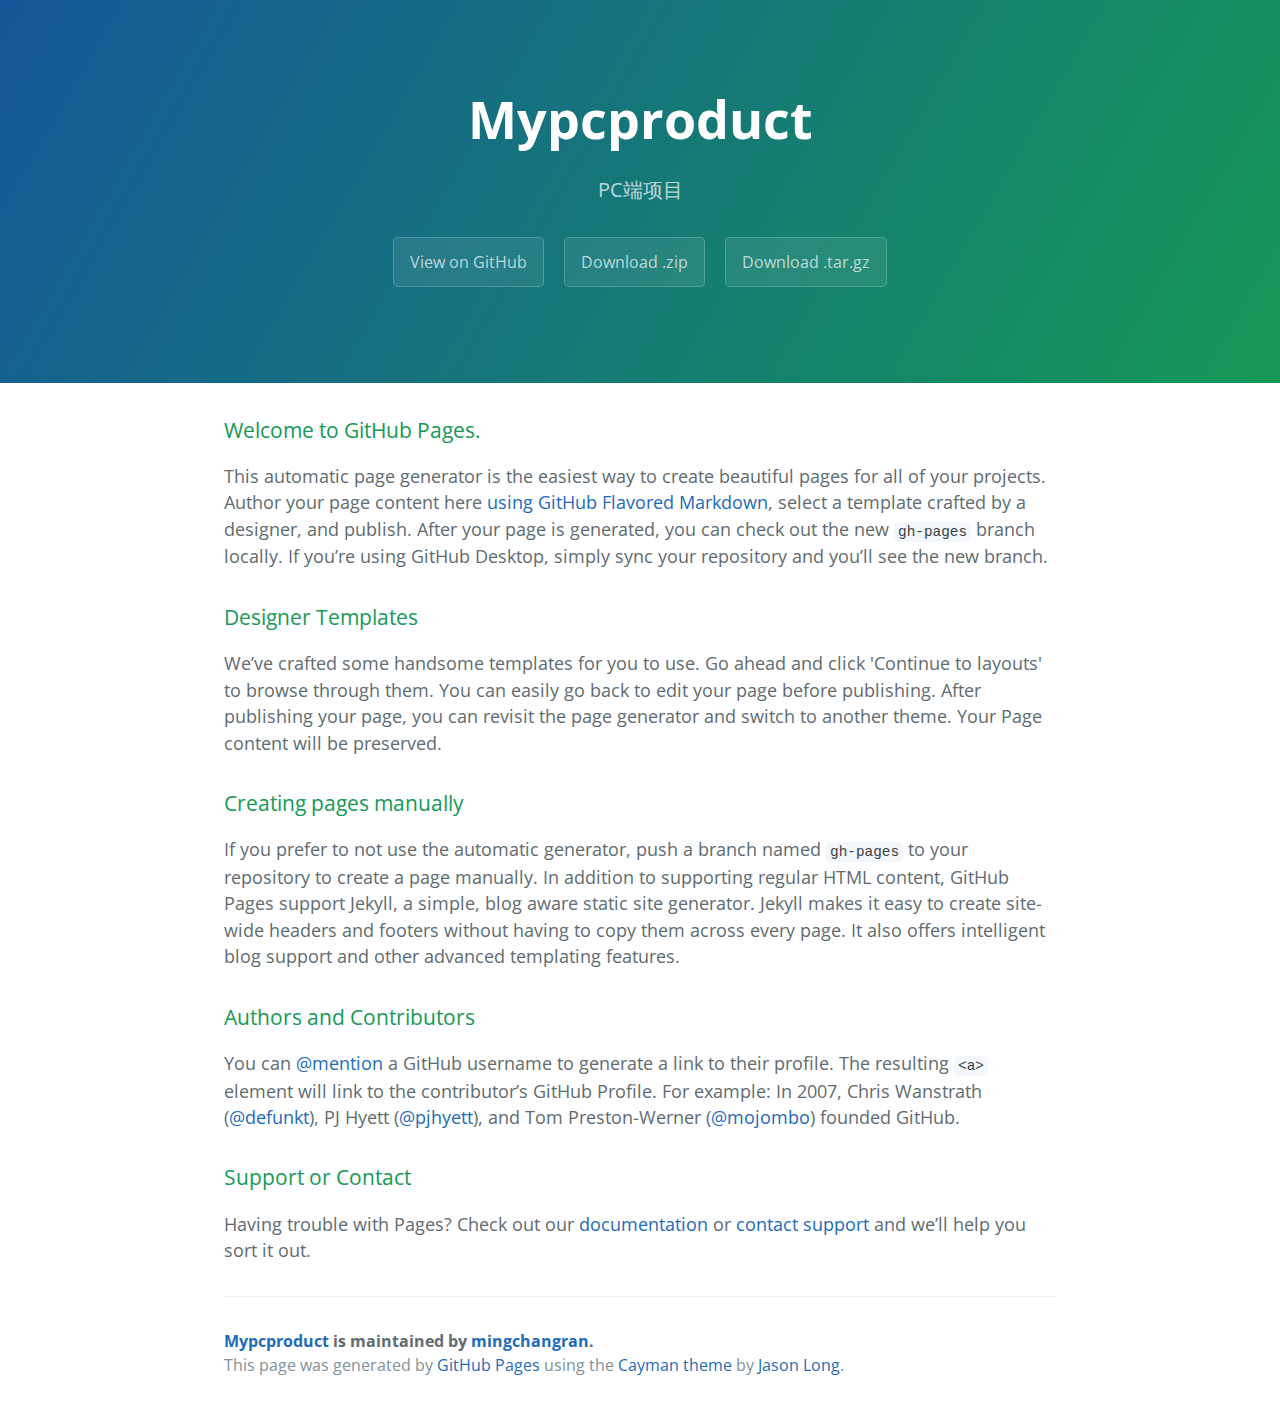
==== index.html @ bb125393 "Create gh-pages branch via GitHub" ====
<!DOCTYPE html>
<html lang="en-us">
  <head>
    <meta charset="UTF-8">
    <title>Mypcproduct by mingchangran</title>
    <meta name="viewport" content="width=device-width, initial-scale=1">
    <link rel="stylesheet" type="text/css" href="stylesheets/normalize.css" media="screen">
    <link href='https://fonts.googleapis.com/css?family=Open+Sans:400,700' rel='stylesheet' type='text/css'>
    <link rel="stylesheet" type="text/css" href="stylesheets/stylesheet.css" media="screen">
    <link rel="stylesheet" type="text/css" href="stylesheets/github-light.css" media="screen">
  </head>
  <body>
    <section class="page-header">
      <h1 class="project-name">Mypcproduct</h1>
      <h2 class="project-tagline">PC端项目</h2>
      <a href="https://github.com/mingchangran/myPcProduct" class="btn">View on GitHub</a>
      <a href="https://github.com/mingchangran/myPcProduct/zipball/master" class="btn">Download .zip</a>
      <a href="https://github.com/mingchangran/myPcProduct/tarball/master" class="btn">Download .tar.gz</a>
    </section>

    <section class="main-content">
      <h3>
<a id="welcome-to-github-pages" class="anchor" href="#welcome-to-github-pages" aria-hidden="true"><span aria-hidden="true" class="octicon octicon-link"></span></a>Welcome to GitHub Pages.</h3>

<p>This automatic page generator is the easiest way to create beautiful pages for all of your projects. Author your page content here <a href="https://guides.github.com/features/mastering-markdown/">using GitHub Flavored Markdown</a>, select a template crafted by a designer, and publish. After your page is generated, you can check out the new <code>gh-pages</code> branch locally. If you’re using GitHub Desktop, simply sync your repository and you’ll see the new branch.</p>

<h3>
<a id="designer-templates" class="anchor" href="#designer-templates" aria-hidden="true"><span aria-hidden="true" class="octicon octicon-link"></span></a>Designer Templates</h3>

<p>We’ve crafted some handsome templates for you to use. Go ahead and click 'Continue to layouts' to browse through them. You can easily go back to edit your page before publishing. After publishing your page, you can revisit the page generator and switch to another theme. Your Page content will be preserved.</p>

<h3>
<a id="creating-pages-manually" class="anchor" href="#creating-pages-manually" aria-hidden="true"><span aria-hidden="true" class="octicon octicon-link"></span></a>Creating pages manually</h3>

<p>If you prefer to not use the automatic generator, push a branch named <code>gh-pages</code> to your repository to create a page manually. In addition to supporting regular HTML content, GitHub Pages support Jekyll, a simple, blog aware static site generator. Jekyll makes it easy to create site-wide headers and footers without having to copy them across every page. It also offers intelligent blog support and other advanced templating features.</p>

<h3>
<a id="authors-and-contributors" class="anchor" href="#authors-and-contributors" aria-hidden="true"><span aria-hidden="true" class="octicon octicon-link"></span></a>Authors and Contributors</h3>

<p>You can <a href="https://help.github.com/articles/basic-writing-and-formatting-syntax/#mentioning-users-and-teams" class="user-mention">@mention</a> a GitHub username to generate a link to their profile. The resulting <code>&lt;a&gt;</code> element will link to the contributor’s GitHub Profile. For example: In 2007, Chris Wanstrath (<a href="https://github.com/defunkt" class="user-mention">@defunkt</a>), PJ Hyett (<a href="https://github.com/pjhyett" class="user-mention">@pjhyett</a>), and Tom Preston-Werner (<a href="https://github.com/mojombo" class="user-mention">@mojombo</a>) founded GitHub.</p>

<h3>
<a id="support-or-contact" class="anchor" href="#support-or-contact" aria-hidden="true"><span aria-hidden="true" class="octicon octicon-link"></span></a>Support or Contact</h3>

<p>Having trouble with Pages? Check out our <a href="https://help.github.com/pages">documentation</a> or <a href="https://github.com/contact">contact support</a> and we’ll help you sort it out.</p>

      <footer class="site-footer">
        <span class="site-footer-owner"><a href="https://github.com/mingchangran/myPcProduct">Mypcproduct</a> is maintained by <a href="https://github.com/mingchangran">mingchangran</a>.</span>

        <span class="site-footer-credits">This page was generated by <a href="https://pages.github.com">GitHub Pages</a> using the <a href="https://github.com/jasonlong/cayman-theme">Cayman theme</a> by <a href="https://twitter.com/jasonlong">Jason Long</a>.</span>
      </footer>

    </section>

  
  </body>
</html>
---- stylesheets/stylesheet.css ----
* {
  box-sizing: border-box; }

body {
  padding: 0;
  margin: 0;
  font-family: "Open Sans", "Helvetica Neue", Helvetica, Arial, sans-serif;
  font-size: 16px;
  line-height: 1.5;
  color: #606c71; }

a {
  color: #1e6bb8;
  text-decoration: none; }
  a:hover {
    text-decoration: underline; }

.btn {
  display: inline-block;
  margin-bottom: 1rem;
  color: rgba(255, 255, 255, 0.7);
  background-color: rgba(255, 255, 255, 0.08);
  border-color: rgba(255, 255, 255, 0.2);
  border-style: solid;
  border-width: 1px;
  border-radius: 0.3rem;
  transition: color 0.2s, background-color 0.2s, border-color 0.2s; }
  .btn + .btn {
    margin-left: 1rem; }

.btn:hover {
  color: rgba(255, 255, 255, 0.8);
  text-decoration: none;
  background-color: rgba(255, 255, 255, 0.2);
  border-color: rgba(255, 255, 255, 0.3); }

@media screen and (min-width: 64em) {
  .btn {
    padding: 0.75rem 1rem; } }

@media screen and (min-width: 42em) and (max-width: 64em) {
  .btn {
    padding: 0.6rem 0.9rem;
    font-size: 0.9rem; } }

@media screen and (max-width: 42em) {
  .btn {
    display: block;
    width: 100%;
    padding: 0.75rem;
    font-size: 0.9rem; }
    .btn + .btn {
      margin-top: 1rem;
      margin-left: 0; } }

.page-header {
  color: #fff;
  text-align: center;
  background-color: #159957;
  background-image: linear-gradient(120deg, #155799, #159957); }

@media screen and (min-width: 64em) {
  .page-header {
    padding: 5rem 6rem; } }

@media screen and (min-width: 42em) and (max-width: 64em) {
  .page-header {
    padding: 3rem 4rem; } }

@media screen and (max-width: 42em) {
  .page-header {
    padding: 2rem 1rem; } }

.project-name {
  margin-top: 0;
  margin-bottom: 0.1rem; }

@media screen and (min-width: 64em) {
  .project-name {
    font-size: 3.25rem; } }

@media screen and (min-width: 42em) and (max-width: 64em) {
  .project-name {
    font-size: 2.25rem; } }

@media screen and (max-width: 42em) {
  .project-name {
    font-size: 1.75rem; } }

.project-tagline {
  margin-bottom: 2rem;
  font-weight: normal;
  opacity: 0.7; }

@media screen and (min-width: 64em) {
  .project-tagline {
    font-size: 1.25rem; } }

@media screen and (min-width: 42em) and (max-width: 64em) {
  .project-tagline {
    font-size: 1.15rem; } }

@media screen and (max-width: 42em) {
  .project-tagline {
    font-size: 1rem; } }

.main-content :first-child {
  margin-top: 0; }
.main-content img {
  max-width: 100%; }
.main-content h1, .main-content h2, .main-content h3, .main-content h4, .main-content h5, .main-content h6 {
  margin-top: 2rem;
  margin-bottom: 1rem;
  font-weight: normal;
  color: #159957; }
.main-content p {
  margin-bottom: 1em; }
.main-content code {
  padding: 2px 4px;
  font-family: Consolas, "Liberation Mono", Menlo, Courier, monospace;
  font-size: 0.9rem;
  color: #383e41;
  background-color: #f3f6fa;
  border-radius: 0.3rem; }
.main-content pre {
  padding: 0.8rem;
  margin-top: 0;
  margin-bottom: 1rem;
  font: 1rem Consolas, "Liberation Mono", Menlo, Courier, monospace;
  color: #567482;
  word-wrap: normal;
  background-color: #f3f6fa;
  border: solid 1px #dce6f0;
  border-radius: 0.3rem; }
  .main-content pre > code {
    padding: 0;
    margin: 0;
    font-size: 0.9rem;
    color: #567482;
    word-break: normal;
    white-space: pre;
    background: transparent;
    border: 0; }
.main-content .highlight {
  margin-bottom: 1rem; }
  .main-content .highlight pre {
    margin-bottom: 0;
    word-break: normal; }
.main-content .highlight pre, .main-content pre {
  padding: 0.8rem;
  overflow: auto;
  font-size: 0.9rem;
  line-height: 1.45;
  border-radius: 0.3rem; }
.main-content pre code, .main-content pre tt {
  display: inline;
  max-width: initial;
  padding: 0;
  margin: 0;
  overflow: initial;
  line-height: inherit;
  word-wrap: normal;
  background-color: transparent;
  border: 0; }
  .main-content pre code:before, .main-content pre code:after, .main-content pre tt:before, .main-content pre tt:after {
    content: normal; }
.main-content ul, .main-content ol {
  margin-top: 0; }
.main-content blockquote {
  padding: 0 1rem;
  margin-left: 0;
  color: #819198;
  border-left: 0.3rem solid #dce6f0; }
  .main-content blockquote > :first-child {
    margin-top: 0; }
  .main-content blockquote > :last-child {
    margin-bottom: 0; }
.main-content table {
  display: block;
  width: 100%;
  overflow: auto;
  word-break: normal;
  word-break: keep-all; }
  .main-content table th {
    font-weight: bold; }
  .main-content table th, .main-content table td {
    padding: 0.5rem 1rem;
    border: 1px solid #e9ebec; }
.main-content dl {
  padding: 0; }
  .main-content dl dt {
    padding: 0;
    margin-top: 1rem;
    font-size: 1rem;
    font-weight: bold; }
  .main-content dl dd {
    padding: 0;
    margin-bottom: 1rem; }
.main-content hr {
  height: 2px;
  padding: 0;
  margin: 1rem 0;
  background-color: #eff0f1;
  border: 0; }

@media screen and (min-width: 64em) {
  .main-content {
    max-width: 64rem;
    padding: 2rem 6rem;
    margin: 0 auto;
    font-size: 1.1rem; } }

@media screen and (min-width: 42em) and (max-width: 64em) {
  .main-content {
    padding: 2rem 4rem;
    font-size: 1.1rem; } }

@media screen and (max-width: 42em) {
  .main-content {
    padding: 2rem 1rem;
    font-size: 1rem; } }

.site-footer {
  padding-top: 2rem;
  margin-top: 2rem;
  border-top: solid 1px #eff0f1; }

.site-footer-owner {
  display: block;
  font-weight: bold; }

.site-footer-credits {
  color: #819198; }

@media screen and (min-width: 64em) {
  .site-footer {
    font-size: 1rem; } }

@media screen and (min-width: 42em) and (max-width: 64em) {
  .site-footer {
    font-size: 1rem; } }

@media screen and (max-width: 42em) {
  .site-footer {
    font-size: 0.9rem; } }
---- stylesheets/github-light.css ----
/*
The MIT License (MIT)

Copyright (c) 2015 GitHub, Inc.

Permission is hereby granted, free of charge, to any person obtaining a copy
of this software and associated documentation files (the "Software"), to deal
in the Software without restriction, including without limitation the rights
to use, copy, modify, merge, publish, distribute, sublicense, and/or sell
copies of the Software, and to permit persons to whom the Software is
furnished to do so, subject to the following conditions:

The above copyright notice and this permission notice shall be included in all
copies or substantial portions of the Software.

THE SOFTWARE IS PROVIDED "AS IS", WITHOUT WARRANTY OF ANY KIND, EXPRESS OR
IMPLIED, INCLUDING BUT NOT LIMITED TO THE WARRANTIES OF MERCHANTABILITY,
FITNESS FOR A PARTICULAR PURPOSE AND NONINFRINGEMENT. IN NO EVENT SHALL THE
AUTHORS OR COPYRIGHT HOLDERS BE LIABLE FOR ANY CLAIM, DAMAGES OR OTHER
LIABILITY, WHETHER IN AN ACTION OF CONTRACT, TORT OR OTHERWISE, ARISING FROM,
OUT OF OR IN CONNECTION WITH THE SOFTWARE OR THE USE OR OTHER DEALINGS IN THE
SOFTWARE.

*/

.pl-c /* comment */ {
  color: #969896;
}

.pl-c1      /* constant, markup.raw, meta.diff.header, meta.module-reference, meta.property-name, support, support.constant, support.variable, variable.other.constant */,
.pl-s .pl-v /* string variable */ {
  color: #0086b3;
}

.pl-e  /* entity */,
.pl-en /* entity.name */ {
  color: #795da3;
}

.pl-s .pl-s1 /* string source */,
.pl-smi      /* storage.modifier.import, storage.modifier.package, storage.type.java, variable.other, variable.parameter.function */ {
  color: #333;
}

.pl-ent /* entity.name.tag */ {
  color: #63a35c;
}

.pl-k /* keyword, storage, storage.type */ {
  color: #a71d5d;
}

.pl-pds              /* punctuation.definition.string, string.regexp.character-class */,
.pl-s                /* string */,
.pl-s .pl-pse .pl-s1 /* string punctuation.section.embedded source */,
.pl-sr               /* string.regexp */,
.pl-sr .pl-cce       /* string.regexp constant.character.escape */,
.pl-sr .pl-sra       /* string.regexp string.regexp.arbitrary-repitition */,
.pl-sr .pl-sre       /* string.regexp source.ruby.embedded */ {
  color: #183691;
}

.pl-v /* variable */ {
  color: #ed6a43;
}

.pl-id /* invalid.deprecated */ {
  color: #b52a1d;
}

.pl-ii /* invalid.illegal */ {
  background-color: #b52a1d;
  color: #f8f8f8;
}

.pl-sr .pl-cce /* string.regexp constant.character.escape */ {
  color: #63a35c;
  font-weight: bold;
}

.pl-ml /* markup.list */ {
  color: #693a17;
}

.pl-mh        /* markup.heading */,
.pl-mh .pl-en /* markup.heading entity.name */,
.pl-ms        /* meta.separator */ {
  color: #1d3e81;
  font-weight: bold;
}

.pl-mq /* markup.quote */ {
  color: #008080;
}

.pl-mi /* markup.italic */ {
  color: #333;
  font-style: italic;
}

.pl-mb /* markup.bold */ {
  color: #333;
  font-weight: bold;
}

.pl-md /* markup.deleted, meta.diff.header.from-file */ {
  background-color: #ffecec;
  color: #bd2c00;
}

.pl-mi1 /* markup.inserted, meta.diff.header.to-file */ {
  background-color: #eaffea;
  color: #55a532;
}

.pl-mdr /* meta.diff.range */ {
  color: #795da3;
  font-weight: bold;
}

.pl-mo /* meta.output */ {
  color: #1d3e81;
}
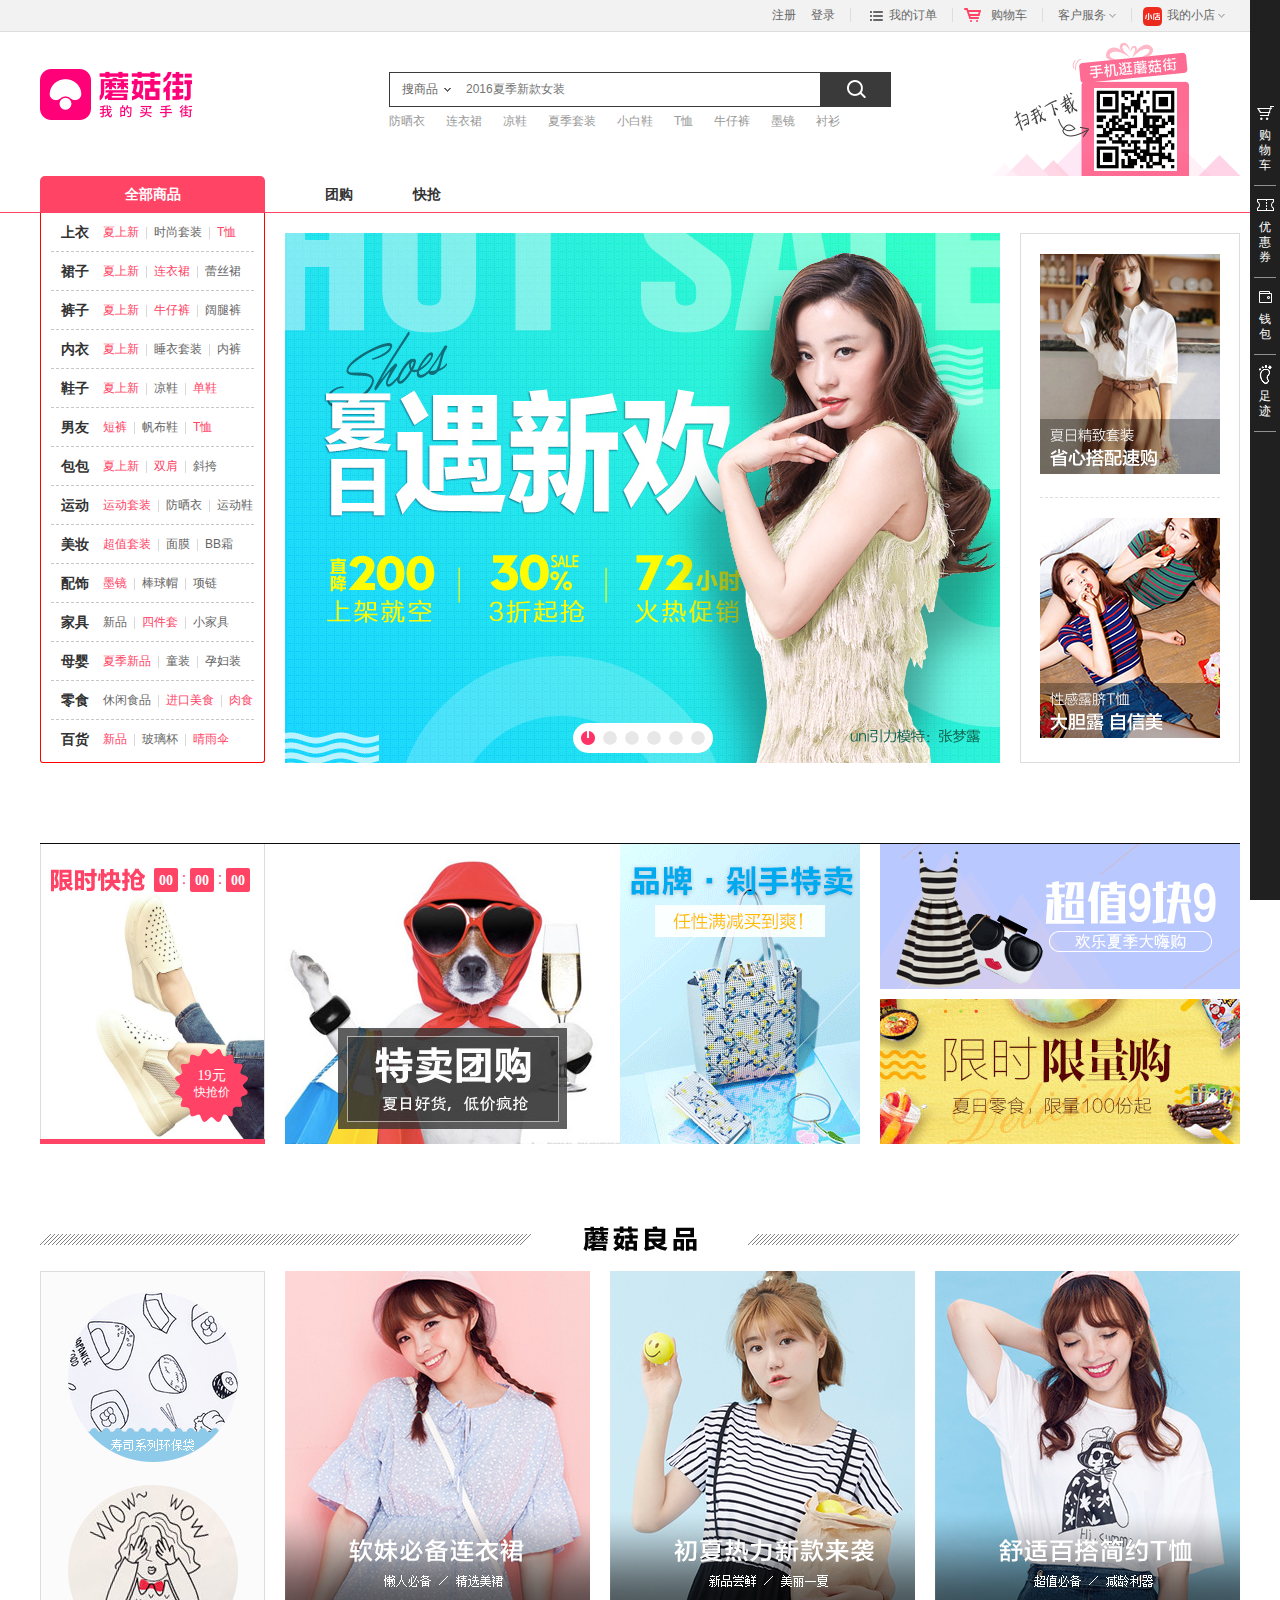
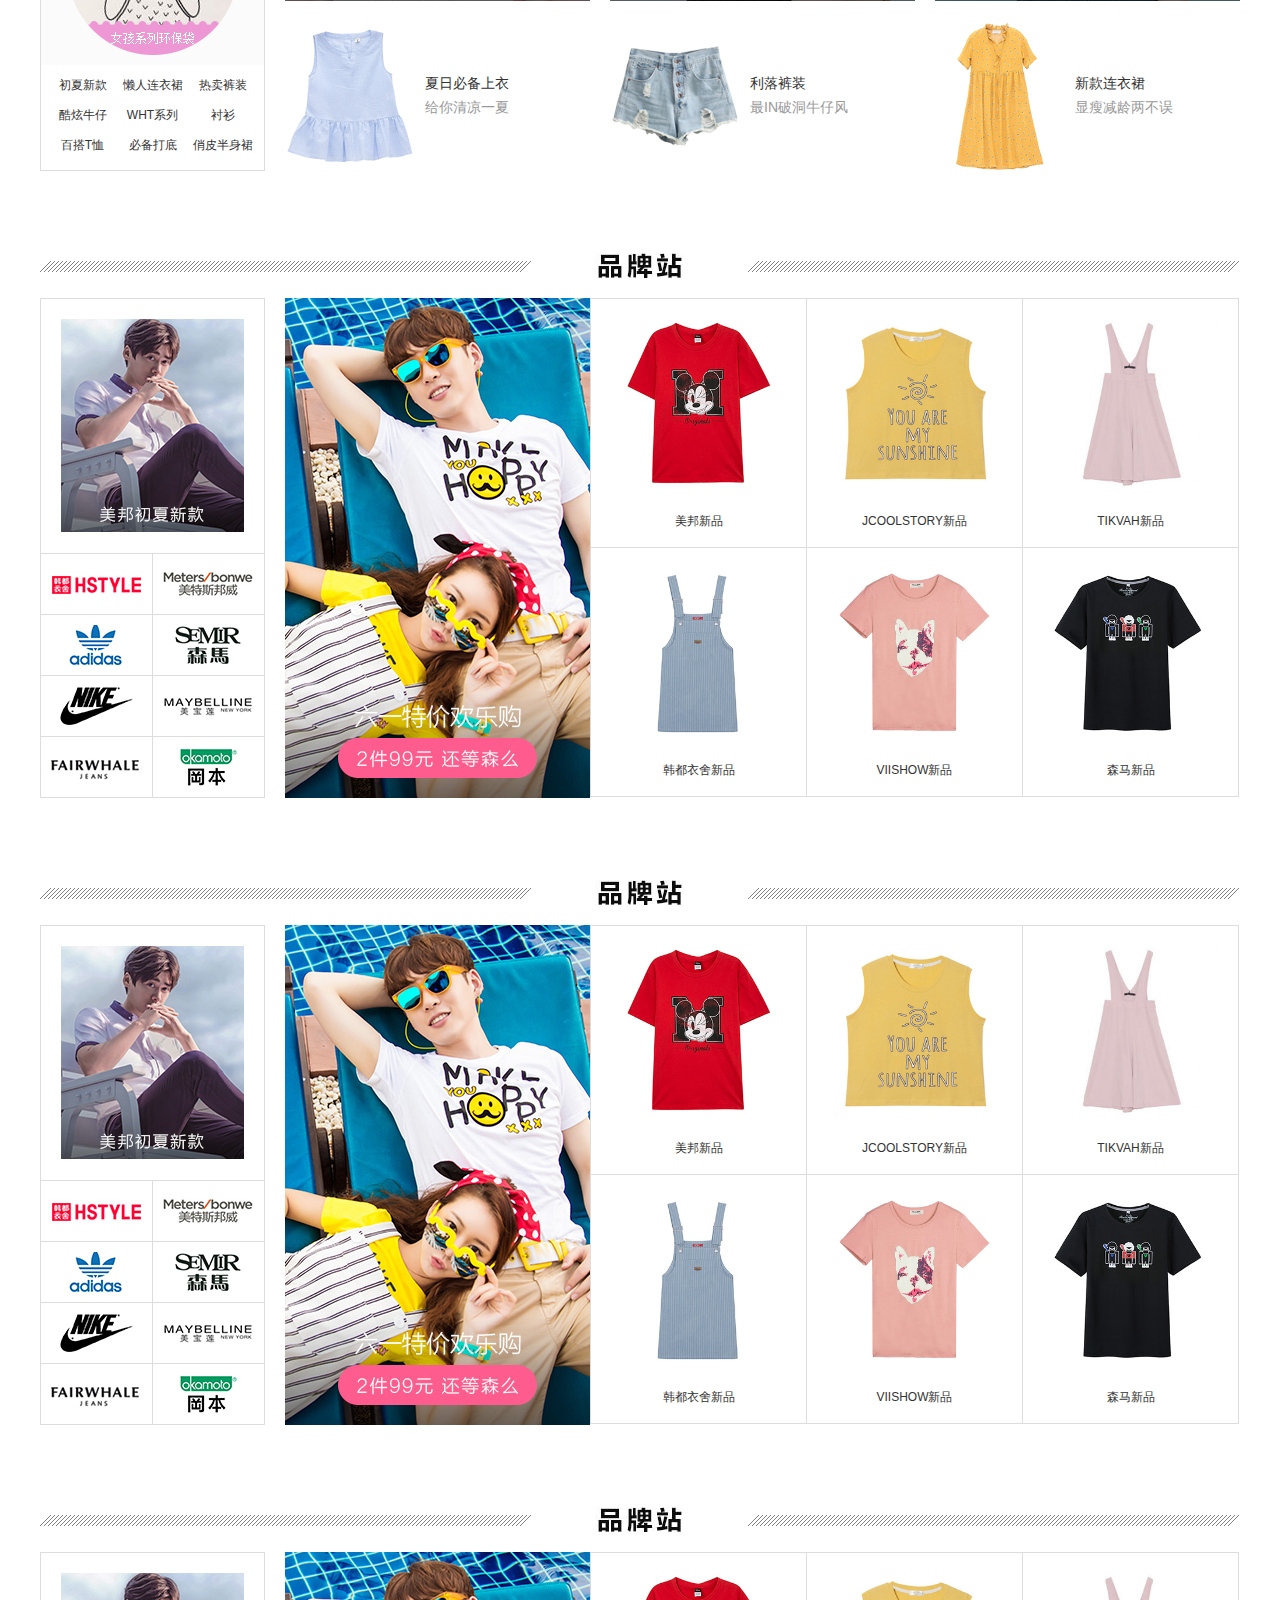
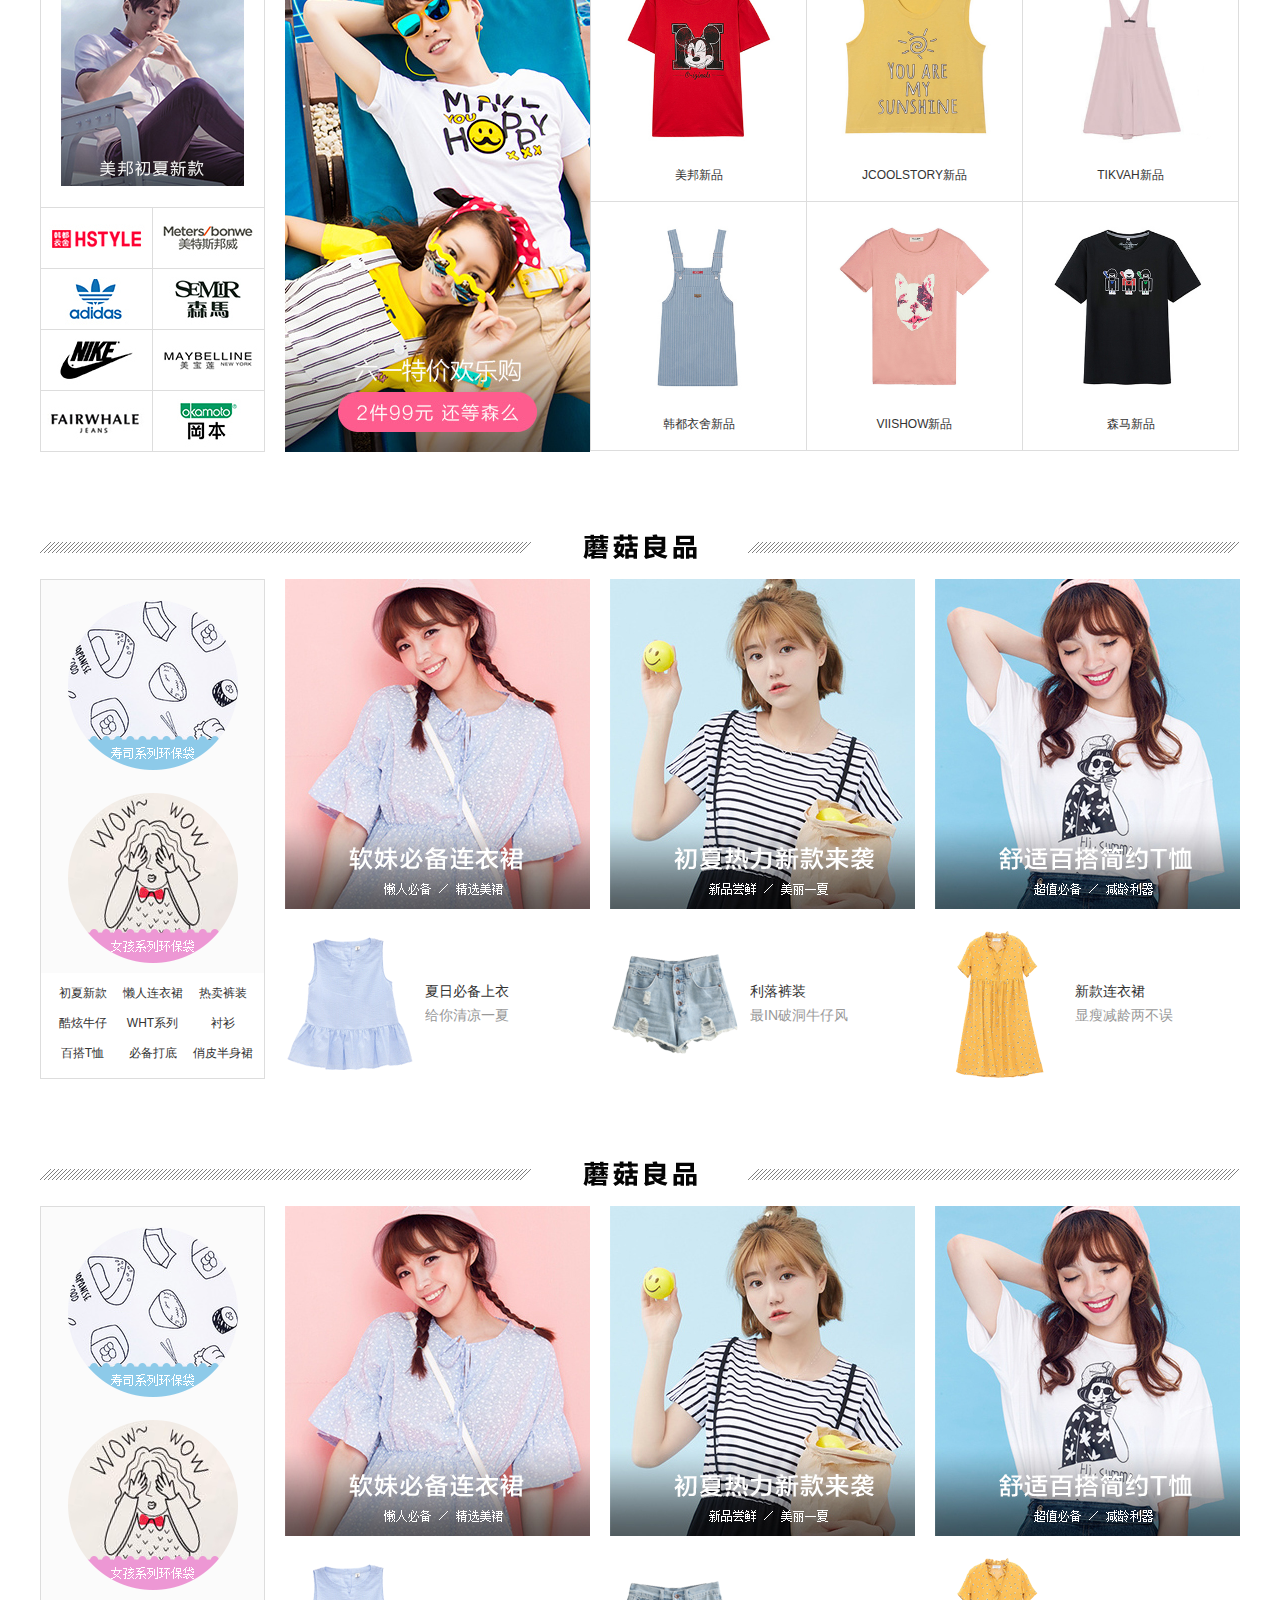
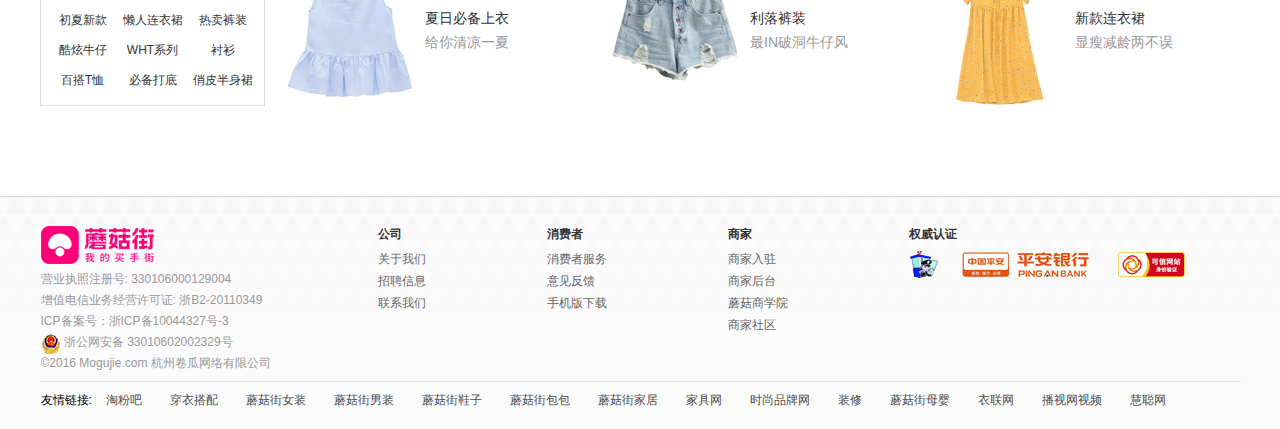
==== commit c0d0bd30: "PC 项目" ====
--- a/index.html
+++ b/index.html
@@ -1,57 +1,1987 @@
 <!DOCTYPE html>
-<html lang="en-us">
-  <head>
+<html lang="en">
+<head>
     <meta charset="UTF-8">
-    <title>Mypcproduct by mingchangran</title>
-    <meta name="viewport" content="width=device-width, initial-scale=1">
-    <link rel="stylesheet" type="text/css" href="stylesheets/normalize.css" media="screen">
-    <link href='https://fonts.googleapis.com/css?family=Open+Sans:400,700' rel='stylesheet' type='text/css'>
-    <link rel="stylesheet" type="text/css" href="stylesheets/stylesheet.css" media="screen">
-    <link rel="stylesheet" type="text/css" href="stylesheets/github-light.css" media="screen">
-  </head>
-  <body>
-    <section class="page-header">
-      <h1 class="project-name">Mypcproduct</h1>
-      <h2 class="project-tagline">PC端项目</h2>
-      <a href="https://github.com/mingchangran/myPcProduct" class="btn">View on GitHub</a>
-      <a href="https://github.com/mingchangran/myPcProduct/zipball/master" class="btn">Download .zip</a>
-      <a href="https://github.com/mingchangran/myPcProduct/tarball/master" class="btn">Download .tar.gz</a>
-    </section>
+    <title>蘑菇街首页</title>
+    <link rel="stylesheet" href="css/style.css">
+</head>
+<body>
+<div class="outer">
+    <div class="header">
+        <div class="middle">
+            <ul class="headerList">
+                <li class="s1">
+                    <a href="">注册</a>
+                </li>
+                <li class="s1">
+                    <a href="login.html">登录</a>
+                </li>
+                <li class="s1 b1 _b1">
+                    <a href="">我的订单</a>
+                </li>
+                <li class="s1 b1 _b2">
+                    <a href=""><span>购物车</span></a>
+                    <div class="shop">购物车里没有商品！</div>
+                </li>
+                <li class="s1 b1 _b3">
+                    <a href="">客户服务</a>
+                    <span class="icon"></span>
+                    <ol class="next_list">
+                        <li class="s2"><a href="">消费者服务</a></li>
+                        <li class="s2"><a href="">商家服务</a></li>
+                        <li class="s2"><a href="">规则中心</a></li>
+                    </ol>
+                </li>
+                <li class="s1 b1 _b4">
+                    <a href="">我的小店</a>
+                    <span class="icon"></span>
+                    <ol class="next_list">
+                        <li class="s2"><a href="">管理后台</a></li>
+                        <li class="s2"><a href="">商家社区</a></li>
+                        <li class="s2"><a href="">商家培训</a>
+                        <li class="s2"><a href="">市场入住</a></li>
+                    </ol>
+                </li>
+            </ul>
+        </div>
+    </div>
+    <!--header end-->
+    <!--中间logo和搜索-->
+    <div class="header_n">
+        <div class="middle">
+            <a href="" class="logo"></a>
+            <div class="searchTop">
+                <div class="searchInner">
+                    <div class="selectBox">
+                        <span class="selected">搜商品</span>
+                        <ol>
+                            <li class="current">
+                                <a href="">商品</a>
+                            </li>
+                            <li>
+                                <a href="">店铺</a>
+                            </li>
+                        </ol>
+                    </div>
+                    <form action="" method="get">
+                        <input type="text" autocomplete="off" placeholder="2016夏季新款女装" class="txt" id="search_book">
+                        <input type="submit" class="submit" value="搜 索">
+                    </form>
+                </div>
+                <div class="txtList">
+                    <a href="">防晒衣</a>
+                    <a href="">连衣裙</a>
+                    <a href="">凉鞋</a>
+                    <a href="">夏季套装</a>
+                    <a href="">小白鞋</a>
+                    <a href="">T恤</a>
+                    <a href="">牛仔裤</a>
+                    <a href="">墨镜</a>
+                    <a href="">衬衫</a>
+                </div>
+            </div>
+            <div class="logo_right">
+                <img src="images/upload_iezggyjwgrrdgztfgmzdambqmmyde_300x300.png" alt="">
+            </div>
+        </div>
+    </div>
+    <!--header_n end-->
+    <!--次级导航-->
+    <div class="header_f">
+        <div class="middle">
+            <ul class="header_f_list">
+                <li class="home">全部商品</li>
+                <li><a href="">团购</a></li>
+                <li><a href="">快抢</a></li>
+            </ul>
+        </div>
+    </div>
+    <!--次级导航 end-->
+    <!--banner-->
+    <div class="banner middle">
+        <div class="bannerLeft">
+            <div class="bannerLeft_list">
+                <ul class="nav_list" id="primary_nav">
+                    <li class="nav_li">
+                        <dl class="nav_wrap nav_wrap_t">
+                            <dt>
+                                <a href="">上衣</a>
+                            </dt>
+                            <dd>
+                                <a href="" class="hot">夏上新</a>
+                                <ins></ins>
+                                <a href="">时尚套装</a>
+                                <ins></ins>
+                                <a href="" class="hot">T恤</a>
+                            </dd>
+                        </dl>
+                        <div class="nav_wrap_r">
+                            <div class="nav_wrap_r_1">
+                                <span><a href="">新品发布</a></span>
+                                <ul>
+                                    <li class="nav_wrap_li"><a href="">衬衫</a></li>
+                                    <li><a href="">雪纺绒</a></li>
+                                    <li><a href="">牛仔外套</a></li>
+                                    <li><a href="">风衣</a></li>
+                                </ul>
+                                <div class="clearfix"></div>
+                                <ul>
+                                    <li class="nav_wrap_li"><a href="">背心吊带</a></li>
+                                    <li><a href="">针织衫</a></li>
+                                    <li><a href="">棒球外套</a></li>
+                                    <li><a href="">卫衣</a></li>
+                                </ul>
+                                <div class="clearfix"></div>
+                                <ul>
+                                    <li class="nav_wrap_li"><a href="">绑带衬衫</a></li>
+                                    <li><a href="">马甲</a></li>
+                                    <li><a href="">薄毛衣</a></li>
+                                </ul>
+                            </div>
+                            <div class="clearfix"></div>
+                            <div class="nav_wrap_r_1">
+                                <span><a href="">当季热卖</a></span>
+                                <ul>
+                                    <li class="nav_wrap_li"><a href="">纯棉衬衫</a></li>
+                                    <li><a href="">纯色T恤</a></li>
+                                    <li><a href="">开衫</a></li>
+                                    <li><a href="">短款外套</a></li>
+                                </ul>
+                                <div class="clearfix"></div>
+                                <ul>
+                                    <li class="nav_wrap_li"><a href="">印花卫衣</a></li>
+                                    <li><a href="">蕾丝衫</a></li>
+                                    <li><a href="">格纹衬衫</a></li>
+                                    <li><a href="">运动套装</a></li>
+                                </ul>
+                                <div class="clearfix"></div>
+                                <ul>
+                                    <li class="nav_wrap_li"><a href="">西装外套</a></li>
+                                    <li><a href="">情侣装</a></li>
+                                </ul>
+                            </div>
+                            <div class="clearfix"></div>
+                            <div class="nav_wrap_r_1">
+                                <span><a href="">流行元素</a></span>
+                                <ul>
+                                    <li class="nav_wrap_li"><a href="">条纹</a></li>
+                                    <li><a href="">格子</a></li>
+                                    <li><a href="">印花</a></li>
+                                    <li><a href="">流苏</a></li>
+                                    <li><a href="">字母</a></li>
+                                    <li><a href="">蕾丝</a></li>
+                                </ul>
+                                <div class="clearfix"></div>
+                                <ul>
+                                    <li class="nav_wrap_li"><a href="">波点</a></li>
+                                    <li><a href="">纯色</a></li>
+                                    <li><a href="">前短后长</a></li>
+                                    <li><a href="">时尚挂脖</a></li>
+                                </ul>
+                                <div class="clearfix"></div>
+                                <ul>
+                                    <li class="nav_wrap_li"><a href="">性感V领</a></li>
+                                </ul>
+                            </div>
+                            <div class="nav_wrap_r_img">
+                                <a href=""><img src="images/upload_ie4dezrqgu3gmyruhazdambqgiyde_250x130.jpg" alt=""></a>
+                            </div>
+                        </div>
+                    </li>
+                    <li class="nav_li">
+                        <dl class="nav_wrap">
+                            <dt>
+                                <a href="">裙子</a>
+                            </dt>
+                            <dd>
+                                <a href="" class="hot">夏上新</a>
+                                <ins></ins>
+                                <a href="" class="hot">连衣裙</a>
+                                <ins></ins>
+                                <a href="">蕾丝裙</a>
+                            </dd>
+                        </dl>
+                        <div class="nav_wrap_r" style="top: -39px">
+                            <div class="nav_wrap_r_1">
+                                <span><a href="">新品发布</a></span>
+                                <ul>
+                                    <li class="nav_wrap_li"><a href="">衬衫</a></li>
+                                    <li><a href="">雪纺绒</a></li>
+                                    <li><a href="">牛仔外套</a></li>
+                                    <li><a href="">风衣</a></li>
+                                </ul>
+                                <div class="clearfix"></div>
+                                <ul>
+                                    <li class="nav_wrap_li"><a href="">背心吊带</a></li>
+                                    <li><a href="">针织衫</a></li>
+                                    <li><a href="">棒球外套</a></li>
+                                    <li><a href="">卫衣</a></li>
+                                </ul>
+                                <div class="clearfix"></div>
+                                <ul>
+                                    <li class="nav_wrap_li"><a href="">绑带衬衫</a></li>
+                                    <li><a href="">马甲</a></li>
+                                    <li><a href="">薄毛衣</a></li>
+                                </ul>
+                            </div>
+                            <div class="clearfix"></div>
+                            <div class="nav_wrap_r_1">
+                                <span><a href="">当季热卖</a></span>
+                                <ul>
+                                    <li class="nav_wrap_li"><a href="">纯棉衬衫</a></li>
+                                    <li><a href="">纯色T恤</a></li>
+                                    <li><a href="">开衫</a></li>
+                                    <li><a href="">短款外套</a></li>
+                                </ul>
+                                <div class="clearfix"></div>
+                                <ul>
+                                    <li class="nav_wrap_li"><a href="">印花卫衣</a></li>
+                                    <li><a href="">蕾丝衫</a></li>
+                                    <li><a href="">格纹衬衫</a></li>
+                                    <li><a href="">运动套装</a></li>
+                                </ul>
+                                <div class="clearfix"></div>
+                                <ul>
+                                    <li class="nav_wrap_li"><a href="">西装外套</a></li>
+                                    <li><a href="">情侣装</a></li>
+                                </ul>
+                            </div>
+                            <div class="clearfix"></div>
+                            <div class="nav_wrap_r_1">
+                                <span><a href="">流行元素</a></span>
+                                <ul>
+                                    <li class="nav_wrap_li"><a href="">条纹</a></li>
+                                    <li><a href="">格子</a></li>
+                                    <li><a href="">印花</a></li>
+                                    <li><a href="">流苏</a></li>
+                                    <li><a href="">字母</a></li>
+                                    <li><a href="">蕾丝</a></li>
+                                </ul>
+                                <div class="clearfix"></div>
+                                <ul>
+                                    <li class="nav_wrap_li"><a href="">波点</a></li>
+                                    <li><a href="">纯色</a></li>
+                                    <li><a href="">前短后长</a></li>
+                                    <li><a href="">时尚挂脖</a></li>
+                                </ul>
+                                <div class="clearfix"></div>
+                                <ul>
+                                    <li class="nav_wrap_li"><a href="">性感V领</a></li>
+                                </ul>
+                            </div>
+                            <div class="nav_wrap_r_img">
+                                <a href=""><img src="images/upload_ie4dezrqgu3gmyruhazdambqgiyde_250x130.jpg" alt=""></a>
+                            </div>
+                        </div>
+                    </li>
+                    <li class="nav_li">
+                        <dl class="nav_wrap">
+                            <dt>
+                                <a href="">裤子</a>
+                            </dt>
+                            <dd>
+                                <a href="" class="hot">夏上新</a>
+                                <ins></ins>
+                                <a href="" class="hot">牛仔裤</a>
+                                <ins></ins>
+                                <a href="">阔腿裤</a>
+                            </dd>
+                        </dl>
+                        <div class="nav_wrap_r" style="top: -78px">
+                            <div class="nav_wrap_r_1">
+                                <span><a href="">新品发布</a></span>
+                                <ul>
+                                    <li class="nav_wrap_li"><a href="">衬衫</a></li>
+                                    <li><a href="">雪纺绒</a></li>
+                                    <li><a href="">牛仔外套</a></li>
+                                    <li><a href="">风衣</a></li>
+                                </ul>
+                                <div class="clearfix"></div>
+                                <ul>
+                                    <li class="nav_wrap_li"><a href="">背心吊带</a></li>
+                                    <li><a href="">针织衫</a></li>
+                                    <li><a href="">棒球外套</a></li>
+                                    <li><a href="">卫衣</a></li>
+                                </ul>
+                                <div class="clearfix"></div>
+                                <ul>
+                                    <li class="nav_wrap_li"><a href="">绑带衬衫</a></li>
+                                    <li><a href="">马甲</a></li>
+                                    <li><a href="">薄毛衣</a></li>
+                                </ul>
+                            </div>
+                            <div class="clearfix"></div>
+                            <div class="nav_wrap_r_1">
+                                <span><a href="">当季热卖</a></span>
+                                <ul>
+                                    <li class="nav_wrap_li"><a href="">纯棉衬衫</a></li>
+                                    <li><a href="">纯色T恤</a></li>
+                                    <li><a href="">开衫</a></li>
+                                    <li><a href="">短款外套</a></li>
+                                </ul>
+                                <div class="clearfix"></div>
+                                <ul>
+                                    <li class="nav_wrap_li"><a href="">印花卫衣</a></li>
+                                    <li><a href="">蕾丝衫</a></li>
+                                    <li><a href="">格纹衬衫</a></li>
+                                    <li><a href="">运动套装</a></li>
+                                </ul>
+                                <div class="clearfix"></div>
+                                <ul>
+                                    <li class="nav_wrap_li"><a href="">西装外套</a></li>
+                                    <li><a href="">情侣装</a></li>
+                                </ul>
+                            </div>
+                            <div class="clearfix"></div>
+                            <div class="nav_wrap_r_1">
+                                <span><a href="">流行元素</a></span>
+                                <ul>
+                                    <li class="nav_wrap_li"><a href="">条纹</a></li>
+                                    <li><a href="">格子</a></li>
+                                    <li><a href="">印花</a></li>
+                                    <li><a href="">流苏</a></li>
+                                    <li><a href="">字母</a></li>
+                                    <li><a href="">蕾丝</a></li>
+                                </ul>
+                                <div class="clearfix"></div>
+                                <ul>
+                                    <li class="nav_wrap_li"><a href="">波点</a></li>
+                                    <li><a href="">纯色</a></li>
+                                    <li><a href="">前短后长</a></li>
+                                    <li><a href="">时尚挂脖</a></li>
+                                </ul>
+                                <div class="clearfix"></div>
+                                <ul>
+                                    <li class="nav_wrap_li"><a href="">性感V领</a></li>
+                                </ul>
+                            </div>
+                            <div class="nav_wrap_r_img">
+                                <a href=""><img src="images/upload_ie4dezrqgu3gmyruhazdambqgiyde_250x130.jpg" alt=""></a>
+                            </div>
+                        </div>
+                    </li>
+                    <li class="nav_li">
+                        <dl class="nav_wrap">
+                            <dt>
+                                <a href="">内衣</a>
+                            </dt>
+                            <dd>
+                                <a href="" class="hot">夏上新</a>
+                                <ins></ins>
+                                <a href="">睡衣套装</a>
+                                <ins></ins>
+                                <a href="">内裤</a>
+                            </dd>
+                        </dl>
+                        <div class="nav_wrap_r" style="top: -117px">
+                            <div class="nav_wrap_r_1">
+                                <span><a href="">新品发布</a></span>
+                                <ul>
+                                    <li class="nav_wrap_li"><a href="">衬衫</a></li>
+                                    <li><a href="">雪纺绒</a></li>
+                                    <li><a href="">牛仔外套</a></li>
+                                    <li><a href="">风衣</a></li>
+                                </ul>
+                                <div class="clearfix"></div>
+                                <ul>
+                                    <li class="nav_wrap_li"><a href="">背心吊带</a></li>
+                                    <li><a href="">针织衫</a></li>
+                                    <li><a href="">棒球外套</a></li>
+                                    <li><a href="">卫衣</a></li>
+                                </ul>
+                                <div class="clearfix"></div>
+                                <ul>
+                                    <li class="nav_wrap_li"><a href="">绑带衬衫</a></li>
+                                    <li><a href="">马甲</a></li>
+                                    <li><a href="">薄毛衣</a></li>
+                                </ul>
+                            </div>
+                            <div class="clearfix"></div>
+                            <div class="nav_wrap_r_1">
+                                <span><a href="">当季热卖</a></span>
+                                <ul>
+                                    <li class="nav_wrap_li"><a href="">纯棉衬衫</a></li>
+                                    <li><a href="">纯色T恤</a></li>
+                                    <li><a href="">开衫</a></li>
+                                    <li><a href="">短款外套</a></li>
+                                </ul>
+                                <div class="clearfix"></div>
+                                <ul>
+                                    <li class="nav_wrap_li"><a href="">印花卫衣</a></li>
+                                    <li><a href="">蕾丝衫</a></li>
+                                    <li><a href="">格纹衬衫</a></li>
+                                    <li><a href="">运动套装</a></li>
+                                </ul>
+                                <div class="clearfix"></div>
+                                <ul>
+                                    <li class="nav_wrap_li"><a href="">西装外套</a></li>
+                                    <li><a href="">情侣装</a></li>
+                                </ul>
+                            </div>
+                            <div class="clearfix"></div>
+                            <div class="nav_wrap_r_1">
+                                <span><a href="">流行元素</a></span>
+                                <ul>
+                                    <li class="nav_wrap_li"><a href="">条纹</a></li>
+                                    <li><a href="">格子</a></li>
+                                    <li><a href="">印花</a></li>
+                                    <li><a href="">流苏</a></li>
+                                    <li><a href="">字母</a></li>
+                                    <li><a href="">蕾丝</a></li>
+                                </ul>
+                                <div class="clearfix"></div>
+                                <ul>
+                                    <li class="nav_wrap_li"><a href="">波点</a></li>
+                                    <li><a href="">纯色</a></li>
+                                    <li><a href="">前短后长</a></li>
+                                    <li><a href="">时尚挂脖</a></li>
+                                </ul>
+                                <div class="clearfix"></div>
+                                <ul>
+                                    <li class="nav_wrap_li"><a href="">性感V领</a></li>
+                                </ul>
+                            </div>
+                            <div class="nav_wrap_r_img">
+                                <a href=""><img src="images/upload_ie4dezrqgu3gmyruhazdambqgiyde_250x130.jpg" alt=""></a>
+                            </div>
+                        </div>
+                    </li>
+                    <li class="nav_li">
+                        <dl class="nav_wrap">
+                            <dt>
+                                <a href="">鞋子</a>
+                            </dt>
+                            <dd>
+                                <a href="" class="hot">夏上新</a>
+                                <ins></ins>
+                                <a href="">凉鞋</a>
+                                <ins></ins>
+                                <a href="" class="hot">单鞋</a>
+                            </dd>
+                        </dl>
+                        <div class="nav_wrap_r" style="top: -156px">
+                            <div class="nav_wrap_r_1">
+                                <span><a href="">新品发布</a></span>
+                                <ul>
+                                    <li class="nav_wrap_li"><a href="">衬衫</a></li>
+                                    <li><a href="">雪纺绒</a></li>
+                                    <li><a href="">牛仔外套</a></li>
+                                    <li><a href="">风衣</a></li>
+                                </ul>
+                                <div class="clearfix"></div>
+                                <ul>
+                                    <li class="nav_wrap_li"><a href="">背心吊带</a></li>
+                                    <li><a href="">针织衫</a></li>
+                                    <li><a href="">棒球外套</a></li>
+                                    <li><a href="">卫衣</a></li>
+                                </ul>
+                                <div class="clearfix"></div>
+                                <ul>
+                                    <li class="nav_wrap_li"><a href="">绑带衬衫</a></li>
+                                    <li><a href="">马甲</a></li>
+                                    <li><a href="">薄毛衣</a></li>
+                                </ul>
+                            </div>
+                            <div class="clearfix"></div>
+                            <div class="nav_wrap_r_1">
+                                <span><a href="">当季热卖</a></span>
+                                <ul>
+                                    <li class="nav_wrap_li"><a href="">纯棉衬衫</a></li>
+                                    <li><a href="">纯色T恤</a></li>
+                                    <li><a href="">开衫</a></li>
+                                    <li><a href="">短款外套</a></li>
+                                </ul>
+                                <div class="clearfix"></div>
+                                <ul>
+                                    <li class="nav_wrap_li"><a href="">印花卫衣</a></li>
+                                    <li><a href="">蕾丝衫</a></li>
+                                    <li><a href="">格纹衬衫</a></li>
+                                    <li><a href="">运动套装</a></li>
+                                </ul>
+                                <div class="clearfix"></div>
+                                <ul>
+                                    <li class="nav_wrap_li"><a href="">西装外套</a></li>
+                                    <li><a href="">情侣装</a></li>
+                                </ul>
+                            </div>
+                            <div class="clearfix"></div>
+                            <div class="nav_wrap_r_1">
+                                <span><a href="">流行元素</a></span>
+                                <ul>
+                                    <li class="nav_wrap_li"><a href="">条纹</a></li>
+                                    <li><a href="">格子</a></li>
+                                    <li><a href="">印花</a></li>
+                                    <li><a href="">流苏</a></li>
+                                    <li><a href="">字母</a></li>
+                                    <li><a href="">蕾丝</a></li>
+                                </ul>
+                                <div class="clearfix"></div>
+                                <ul>
+                                    <li class="nav_wrap_li"><a href="">波点</a></li>
+                                    <li><a href="">纯色</a></li>
+                                    <li><a href="">前短后长</a></li>
+                                    <li><a href="">时尚挂脖</a></li>
+                                </ul>
+                                <div class="clearfix"></div>
+                                <ul>
+                                    <li class="nav_wrap_li"><a href="">性感V领</a></li>
+                                </ul>
+                            </div>
+                            <div class="nav_wrap_r_img">
+                                <a href=""><img src="images/upload_ie4dezrqgu3gmyruhazdambqgiyde_250x130.jpg" alt=""></a>
+                            </div>
+                        </div>
+                    </li>
+                    <li class="nav_li">
+                        <dl class="nav_wrap">
+                            <dt>
+                                <a href="">男友</a>
+                            </dt>
+                            <dd>
+                                <a href="" class="hot">短裤</a>
+                                <ins></ins>
+                                <a href="">帆布鞋</a>
+                                <ins></ins>
+                                <a href="" class="hot">T恤</a>
+                            </dd>
+                        </dl>
+                        <div class="nav_wrap_r" style="top: -195px">
+                            <div class="nav_wrap_r_1">
+                                <span><a href="">新品发布</a></span>
+                                <ul>
+                                    <li class="nav_wrap_li"><a href="">衬衫</a></li>
+                                    <li><a href="">雪纺绒</a></li>
+                                    <li><a href="">牛仔外套</a></li>
+                                    <li><a href="">风衣</a></li>
+                                </ul>
+                                <div class="clearfix"></div>
+                                <ul>
+                                    <li class="nav_wrap_li"><a href="">背心吊带</a></li>
+                                    <li><a href="">针织衫</a></li>
+                                    <li><a href="">棒球外套</a></li>
+                                    <li><a href="">卫衣</a></li>
+                                </ul>
+                                <div class="clearfix"></div>
+                                <ul>
+                                    <li class="nav_wrap_li"><a href="">绑带衬衫</a></li>
+                                    <li><a href="">马甲</a></li>
+                                    <li><a href="">薄毛衣</a></li>
+                                </ul>
+                            </div>
+                            <div class="clearfix"></div>
+                            <div class="nav_wrap_r_1">
+                                <span><a href="">当季热卖</a></span>
+                                <ul>
+                                    <li class="nav_wrap_li"><a href="">纯棉衬衫</a></li>
+                                    <li><a href="">纯色T恤</a></li>
+                                    <li><a href="">开衫</a></li>
+                                    <li><a href="">短款外套</a></li>
+                                </ul>
+                                <div class="clearfix"></div>
+                                <ul>
+                                    <li class="nav_wrap_li"><a href="">印花卫衣</a></li>
+                                    <li><a href="">蕾丝衫</a></li>
+                                    <li><a href="">格纹衬衫</a></li>
+                                    <li><a href="">运动套装</a></li>
+                                </ul>
+                                <div class="clearfix"></div>
+                                <ul>
+                                    <li class="nav_wrap_li"><a href="">西装外套</a></li>
+                                    <li><a href="">情侣装</a></li>
+                                </ul>
+                            </div>
+                            <div class="clearfix"></div>
+                            <div class="nav_wrap_r_1">
+                                <span><a href="">流行元素</a></span>
+                                <ul>
+                                    <li class="nav_wrap_li"><a href="">条纹</a></li>
+                                    <li><a href="">格子</a></li>
+                                    <li><a href="">印花</a></li>
+                                    <li><a href="">流苏</a></li>
+                                    <li><a href="">字母</a></li>
+                                    <li><a href="">蕾丝</a></li>
+                                </ul>
+                                <div class="clearfix"></div>
+                                <ul>
+                                    <li class="nav_wrap_li"><a href="">波点</a></li>
+                                    <li><a href="">纯色</a></li>
+                                    <li><a href="">前短后长</a></li>
+                                    <li><a href="">时尚挂脖</a></li>
+                                </ul>
+                                <div class="clearfix"></div>
+                                <ul>
+                                    <li class="nav_wrap_li"><a href="">性感V领</a></li>
+                                </ul>
+                            </div>
+                            <div class="nav_wrap_r_img">
+                                <a href=""><img src="images/upload_ie4dezrqgu3gmyruhazdambqgiyde_250x130.jpg" alt=""></a>
+                            </div>
+                        </div>
+                    </li>
+                    <li class="nav_li">
+                        <dl class="nav_wrap">
+                            <dt>
+                                <a href="">包包</a>
+                            </dt>
+                            <dd>
+                                <a href="" class="hot">夏上新</a>
+                                <ins></ins>
+                                <a href="" class="hot">双肩</a>
+                                <ins></ins>
+                                <a href="">斜挎</a>
+                            </dd>
+                        </dl>
+                        <div class="nav_wrap_r" style="top: -234px">
+                            <div class="nav_wrap_r_1">
+                                <span><a href="">新品发布</a></span>
+                                <ul>
+                                    <li class="nav_wrap_li"><a href="">衬衫</a></li>
+                                    <li><a href="">雪纺绒</a></li>
+                                    <li><a href="">牛仔外套</a></li>
+                                    <li><a href="">风衣</a></li>
+                                </ul>
+                                <div class="clearfix"></div>
+                                <ul>
+                                    <li class="nav_wrap_li"><a href="">背心吊带</a></li>
+                                    <li><a href="">针织衫</a></li>
+                                    <li><a href="">棒球外套</a></li>
+                                    <li><a href="">卫衣</a></li>
+                                </ul>
+                                <div class="clearfix"></div>
+                                <ul>
+                                    <li class="nav_wrap_li"><a href="">绑带衬衫</a></li>
+                                    <li><a href="">马甲</a></li>
+                                    <li><a href="">薄毛衣</a></li>
+                                </ul>
+                            </div>
+                            <div class="clearfix"></div>
+                            <div class="nav_wrap_r_1">
+                                <span><a href="">当季热卖</a></span>
+                                <ul>
+                                    <li class="nav_wrap_li"><a href="">纯棉衬衫</a></li>
+                                    <li><a href="">纯色T恤</a></li>
+                                    <li><a href="">开衫</a></li>
+                                    <li><a href="">短款外套</a></li>
+                                </ul>
+                                <div class="clearfix"></div>
+                                <ul>
+                                    <li class="nav_wrap_li"><a href="">印花卫衣</a></li>
+                                    <li><a href="">蕾丝衫</a></li>
+                                    <li><a href="">格纹衬衫</a></li>
+                                    <li><a href="">运动套装</a></li>
+                                </ul>
+                                <div class="clearfix"></div>
+                                <ul>
+                                    <li class="nav_wrap_li"><a href="">西装外套</a></li>
+                                    <li><a href="">情侣装</a></li>
+                                </ul>
+                            </div>
+                            <div class="clearfix"></div>
+                            <div class="nav_wrap_r_1">
+                                <span><a href="">流行元素</a></span>
+                                <ul>
+                                    <li class="nav_wrap_li"><a href="">条纹</a></li>
+                                    <li><a href="">格子</a></li>
+                                    <li><a href="">印花</a></li>
+                                    <li><a href="">流苏</a></li>
+                                    <li><a href="">字母</a></li>
+                                    <li><a href="">蕾丝</a></li>
+                                </ul>
+                                <div class="clearfix"></div>
+                                <ul>
+                                    <li class="nav_wrap_li"><a href="">波点</a></li>
+                                    <li><a href="">纯色</a></li>
+                                    <li><a href="">前短后长</a></li>
+                                    <li><a href="">时尚挂脖</a></li>
+                                </ul>
+                                <div class="clearfix"></div>
+                                <ul>
+                                    <li class="nav_wrap_li"><a href="">性感V领</a></li>
+                                </ul>
+                            </div>
+                            <div class="nav_wrap_r_img">
+                                <a href=""><img src="images/upload_ie4dezrqgu3gmyruhazdambqgiyde_250x130.jpg" alt=""></a>
+                            </div>
+                        </div>
+                    </li>
+                    <li class="nav_li">
+                        <dl class="nav_wrap">
+                            <dt>
+                                <a href="">运动</a>
+                            </dt>
+                            <dd>
+                                <a href="" class="hot">运动套装</a>
+                                <ins></ins>
+                                <a href="">防晒衣</a>
+                                <ins></ins>
+                                <a href="">运动鞋</a>
+                            </dd>
+                        </dl>
+                        <div class="nav_wrap_r" style="top: -273px">
+                            <div class="nav_wrap_r_1">
+                                <span><a href="">新品发布</a></span>
+                                <ul>
+                                    <li class="nav_wrap_li"><a href="">衬衫</a></li>
+                                    <li><a href="">雪纺绒</a></li>
+                                    <li><a href="">牛仔外套</a></li>
+                                    <li><a href="">风衣</a></li>
+                                </ul>
+                                <div class="clearfix"></div>
+                                <ul>
+                                    <li class="nav_wrap_li"><a href="">背心吊带</a></li>
+                                    <li><a href="">针织衫</a></li>
+                                    <li><a href="">棒球外套</a></li>
+                                    <li><a href="">卫衣</a></li>
+                                </ul>
+                                <div class="clearfix"></div>
+                                <ul>
+                                    <li class="nav_wrap_li"><a href="">绑带衬衫</a></li>
+                                    <li><a href="">马甲</a></li>
+                                    <li><a href="">薄毛衣</a></li>
+                                </ul>
+                            </div>
+                            <div class="clearfix"></div>
+                            <div class="nav_wrap_r_1">
+                                <span><a href="">当季热卖</a></span>
+                                <ul>
+                                    <li class="nav_wrap_li"><a href="">纯棉衬衫</a></li>
+                                    <li><a href="">纯色T恤</a></li>
+                                    <li><a href="">开衫</a></li>
+                                    <li><a href="">短款外套</a></li>
+                                </ul>
+                                <div class="clearfix"></div>
+                                <ul>
+                                    <li class="nav_wrap_li"><a href="">印花卫衣</a></li>
+                                    <li><a href="">蕾丝衫</a></li>
+                                    <li><a href="">格纹衬衫</a></li>
+                                    <li><a href="">运动套装</a></li>
+                                </ul>
+                                <div class="clearfix"></div>
+                                <ul>
+                                    <li class="nav_wrap_li"><a href="">西装外套</a></li>
+                                    <li><a href="">情侣装</a></li>
+                                </ul>
+                            </div>
+                            <div class="clearfix"></div>
+                            <div class="nav_wrap_r_1">
+                                <span><a href="">流行元素</a></span>
+                                <ul>
+                                    <li class="nav_wrap_li"><a href="">条纹</a></li>
+                                    <li><a href="">格子</a></li>
+                                    <li><a href="">印花</a></li>
+                                    <li><a href="">流苏</a></li>
+                                    <li><a href="">字母</a></li>
+                                    <li><a href="">蕾丝</a></li>
+                                </ul>
+                                <div class="clearfix"></div>
+                                <ul>
+                                    <li class="nav_wrap_li"><a href="">波点</a></li>
+                                    <li><a href="">纯色</a></li>
+                                    <li><a href="">前短后长</a></li>
+                                    <li><a href="">时尚挂脖</a></li>
+                                </ul>
+                                <div class="clearfix"></div>
+                                <ul>
+                                    <li class="nav_wrap_li"><a href="">性感V领</a></li>
+                                </ul>
+                            </div>
+                            <div class="nav_wrap_r_img">
+                                <a href=""><img src="images/upload_ie4dezrqgu3gmyruhazdambqgiyde_250x130.jpg" alt=""></a>
+                            </div>
+                        </div>
+                    </li>
+                    <li class="nav_li">
+                        <dl class="nav_wrap">
+                            <dt>
+                                <a href="">美妆</a>
+                            </dt>
+                            <dd>
+                                <a href="" class="hot">超值套装</a>
+                                <ins></ins>
+                                <a href="">面膜</a>
+                                <ins></ins>
+                                <a href="">BB霜</a>
+                            </dd>
+                        </dl>
+                        <div class="nav_wrap_r" style="top: -312px">
+                            <div class="nav_wrap_r_1">
+                                <span><a href="">新品发布</a></span>
+                                <ul>
+                                    <li class="nav_wrap_li"><a href="">衬衫</a></li>
+                                    <li><a href="">雪纺绒</a></li>
+                                    <li><a href="">牛仔外套</a></li>
+                                    <li><a href="">风衣</a></li>
+                                </ul>
+                                <div class="clearfix"></div>
+                                <ul>
+                                    <li class="nav_wrap_li"><a href="">背心吊带</a></li>
+                                    <li><a href="">针织衫</a></li>
+                                    <li><a href="">棒球外套</a></li>
+                                    <li><a href="">卫衣</a></li>
+                                </ul>
+                                <div class="clearfix"></div>
+                                <ul>
+                                    <li class="nav_wrap_li"><a href="">绑带衬衫</a></li>
+                                    <li><a href="">马甲</a></li>
+                                    <li><a href="">薄毛衣</a></li>
+                                </ul>
+                            </div>
+                            <div class="clearfix"></div>
+                            <div class="nav_wrap_r_1">
+                                <span><a href="">当季热卖</a></span>
+                                <ul>
+                                    <li class="nav_wrap_li"><a href="">纯棉衬衫</a></li>
+                                    <li><a href="">纯色T恤</a></li>
+                                    <li><a href="">开衫</a></li>
+                                    <li><a href="">短款外套</a></li>
+                                </ul>
+                                <div class="clearfix"></div>
+                                <ul>
+                                    <li class="nav_wrap_li"><a href="">印花卫衣</a></li>
+                                    <li><a href="">蕾丝衫</a></li>
+                                    <li><a href="">格纹衬衫</a></li>
+                                    <li><a href="">运动套装</a></li>
+                                </ul>
+                                <div class="clearfix"></div>
+                                <ul>
+                                    <li class="nav_wrap_li"><a href="">西装外套</a></li>
+                                    <li><a href="">情侣装</a></li>
+                                </ul>
+                            </div>
+                            <div class="clearfix"></div>
+                            <div class="nav_wrap_r_1">
+                                <span><a href="">流行元素</a></span>
+                                <ul>
+                                    <li class="nav_wrap_li"><a href="">条纹</a></li>
+                                    <li><a href="">格子</a></li>
+                                    <li><a href="">印花</a></li>
+                                    <li><a href="">流苏</a></li>
+                                    <li><a href="">字母</a></li>
+                                    <li><a href="">蕾丝</a></li>
+                                </ul>
+                                <div class="clearfix"></div>
+                                <ul>
+                                    <li class="nav_wrap_li"><a href="">波点</a></li>
+                                    <li><a href="">纯色</a></li>
+                                    <li><a href="">前短后长</a></li>
+                                    <li><a href="">时尚挂脖</a></li>
+                                </ul>
+                                <div class="clearfix"></div>
+                                <ul>
+                                    <li class="nav_wrap_li"><a href="">性感V领</a></li>
+                                </ul>
+                            </div>
+                            <div class="nav_wrap_r_img">
+                                <a href=""><img src="images/upload_ie4dezrqgu3gmyruhazdambqgiyde_250x130.jpg" alt=""></a>
+                            </div>
+                        </div>
+                    </li>
+                    <li class="nav_li">
+                        <dl class="nav_wrap">
+                            <dt>
+                                <a href="">配饰</a>
+                            </dt>
+                            <dd>
+                                <a href="" class="hot">墨镜</a>
+                                <ins></ins>
+                                <a href="">棒球帽</a>
+                                <ins></ins>
+                                <a href="">项链</a>
+                            </dd>
+                        </dl>
+                        <div class="nav_wrap_r" style="top: -351px">
+                            <div class="nav_wrap_r_1">
+                                <span><a href="">新品发布</a></span>
+                                <ul>
+                                    <li class="nav_wrap_li"><a href="">衬衫</a></li>
+                                    <li><a href="">雪纺绒</a></li>
+                                    <li><a href="">牛仔外套</a></li>
+                                    <li><a href="">风衣</a></li>
+                                </ul>
+                                <div class="clearfix"></div>
+                                <ul>
+                                    <li class="nav_wrap_li"><a href="">背心吊带</a></li>
+                                    <li><a href="">针织衫</a></li>
+                                    <li><a href="">棒球外套</a></li>
+                                    <li><a href="">卫衣</a></li>
+                                </ul>
+                                <div class="clearfix"></div>
+                                <ul>
+                                    <li class="nav_wrap_li"><a href="">绑带衬衫</a></li>
+                                    <li><a href="">马甲</a></li>
+                                    <li><a href="">薄毛衣</a></li>
+                                </ul>
+                            </div>
+                            <div class="clearfix"></div>
+                            <div class="nav_wrap_r_1">
+                                <span><a href="">当季热卖</a></span>
+                                <ul>
+                                    <li class="nav_wrap_li"><a href="">纯棉衬衫</a></li>
+                                    <li><a href="">纯色T恤</a></li>
+                                    <li><a href="">开衫</a></li>
+                                    <li><a href="">短款外套</a></li>
+                                </ul>
+                                <div class="clearfix"></div>
+                                <ul>
+                                    <li class="nav_wrap_li"><a href="">印花卫衣</a></li>
+                                    <li><a href="">蕾丝衫</a></li>
+                                    <li><a href="">格纹衬衫</a></li>
+                                    <li><a href="">运动套装</a></li>
+                                </ul>
+                                <div class="clearfix"></div>
+                                <ul>
+                                    <li class="nav_wrap_li"><a href="">西装外套</a></li>
+                                    <li><a href="">情侣装</a></li>
+                                </ul>
+                            </div>
+                            <div class="clearfix"></div>
+                            <div class="nav_wrap_r_1">
+                                <span><a href="">流行元素</a></span>
+                                <ul>
+                                    <li class="nav_wrap_li"><a href="">条纹</a></li>
+                                    <li><a href="">格子</a></li>
+                                    <li><a href="">印花</a></li>
+                                    <li><a href="">流苏</a></li>
+                                    <li><a href="">字母</a></li>
+                                    <li><a href="">蕾丝</a></li>
+                                </ul>
+                                <div class="clearfix"></div>
+                                <ul>
+                                    <li class="nav_wrap_li"><a href="">波点</a></li>
+                                    <li><a href="">纯色</a></li>
+                                    <li><a href="">前短后长</a></li>
+                                    <li><a href="">时尚挂脖</a></li>
+                                </ul>
+                                <div class="clearfix"></div>
+                                <ul>
+                                    <li class="nav_wrap_li"><a href="">性感V领</a></li>
+                                </ul>
+                            </div>
+                            <div class="nav_wrap_r_img">
+                                <a href=""><img src="images/upload_ie4dezrqgu3gmyruhazdambqgiyde_250x130.jpg" alt=""></a>
+                            </div>
+                        </div>
+                    </li>
+                    <li class="nav_li">
+                        <dl class="nav_wrap">
+                            <dt>
+                                <a href="">家具</a>
+                            </dt>
+                            <dd>
+                                <a href="">新品</a>
+                                <ins></ins>
+                                <a href="" class="hot">四件套</a>
+                                <ins></ins>
+                                <a href="">小家具</a>
+                            </dd>
+                        </dl>
+                        <div class="nav_wrap_r" style="top: -390px">
+                            <div class="nav_wrap_r_1">
+                                <span><a href="">新品发布</a></span>
+                                <ul>
+                                    <li class="nav_wrap_li"><a href="">衬衫</a></li>
+                                    <li><a href="">雪纺绒</a></li>
+                                    <li><a href="">牛仔外套</a></li>
+                                    <li><a href="">风衣</a></li>
+                                </ul>
+                                <div class="clearfix"></div>
+                                <ul>
+                                    <li class="nav_wrap_li"><a href="">背心吊带</a></li>
+                                    <li><a href="">针织衫</a></li>
+                                    <li><a href="">棒球外套</a></li>
+                                    <li><a href="">卫衣</a></li>
+                                </ul>
+                                <div class="clearfix"></div>
+                                <ul>
+                                    <li class="nav_wrap_li"><a href="">绑带衬衫</a></li>
+                                    <li><a href="">马甲</a></li>
+                                    <li><a href="">薄毛衣</a></li>
+                                </ul>
+                            </div>
+                            <div class="clearfix"></div>
+                            <div class="nav_wrap_r_1">
+                                <span><a href="">当季热卖</a></span>
+                                <ul>
+                                    <li class="nav_wrap_li"><a href="">纯棉衬衫</a></li>
+                                    <li><a href="">纯色T恤</a></li>
+                                    <li><a href="">开衫</a></li>
+                                    <li><a href="">短款外套</a></li>
+                                </ul>
+                                <div class="clearfix"></div>
+                                <ul>
+                                    <li class="nav_wrap_li"><a href="">印花卫衣</a></li>
+                                    <li><a href="">蕾丝衫</a></li>
+                                    <li><a href="">格纹衬衫</a></li>
+                                    <li><a href="">运动套装</a></li>
+                                </ul>
+                                <div class="clearfix"></div>
+                                <ul>
+                                    <li class="nav_wrap_li"><a href="">西装外套</a></li>
+                                    <li><a href="">情侣装</a></li>
+                                </ul>
+                            </div>
+                            <div class="clearfix"></div>
+                            <div class="nav_wrap_r_1">
+                                <span><a href="">流行元素</a></span>
+                                <ul>
+                                    <li class="nav_wrap_li"><a href="">条纹</a></li>
+                                    <li><a href="">格子</a></li>
+                                    <li><a href="">印花</a></li>
+                                    <li><a href="">流苏</a></li>
+                                    <li><a href="">字母</a></li>
+                                    <li><a href="">蕾丝</a></li>
+                                </ul>
+                                <div class="clearfix"></div>
+                                <ul>
+                                    <li class="nav_wrap_li"><a href="">波点</a></li>
+                                    <li><a href="">纯色</a></li>
+                                    <li><a href="">前短后长</a></li>
+                                    <li><a href="">时尚挂脖</a></li>
+                                </ul>
+                                <div class="clearfix"></div>
+                                <ul>
+                                    <li class="nav_wrap_li"><a href="">性感V领</a></li>
+                                </ul>
+                            </div>
+                            <div class="nav_wrap_r_img">
+                                <a href=""><img src="images/upload_ie4dezrqgu3gmyruhazdambqgiyde_250x130.jpg" alt=""></a>
+                            </div>
+                        </div>
+                    </li>
+                    <li class="nav_li">
+                        <dl class="nav_wrap">
+                            <dt>
+                                <a href="">母婴</a>
+                            </dt>
+                            <dd>
+                                <a href="" class="hot">夏季新品</a>
+                                <ins></ins>
+                                <a href="">童装</a>
+                                <ins></ins>
+                                <a href="">孕妇装</a>
+                            </dd>
+                        </dl>
+                        <div class="nav_wrap_r" style="top: -429px">
+                            <div class="nav_wrap_r_1">
+                                <span><a href="">新品发布</a></span>
+                                <ul>
+                                    <li class="nav_wrap_li"><a href="">衬衫</a></li>
+                                    <li><a href="">雪纺绒</a></li>
+                                    <li><a href="">牛仔外套</a></li>
+                                    <li><a href="">风衣</a></li>
+                                </ul>
+                                <div class="clearfix"></div>
+                                <ul>
+                                    <li class="nav_wrap_li"><a href="">背心吊带</a></li>
+                                    <li><a href="">针织衫</a></li>
+                                    <li><a href="">棒球外套</a></li>
+                                    <li><a href="">卫衣</a></li>
+                                </ul>
+                                <div class="clearfix"></div>
+                                <ul>
+                                    <li class="nav_wrap_li"><a href="">绑带衬衫</a></li>
+                                    <li><a href="">马甲</a></li>
+                                    <li><a href="">薄毛衣</a></li>
+                                </ul>
+                            </div>
+                            <div class="clearfix"></div>
+                            <div class="nav_wrap_r_1">
+                                <span><a href="">当季热卖</a></span>
+                                <ul>
+                                    <li class="nav_wrap_li"><a href="">纯棉衬衫</a></li>
+                                    <li><a href="">纯色T恤</a></li>
+                                    <li><a href="">开衫</a></li>
+                                    <li><a href="">短款外套</a></li>
+                                </ul>
+                                <div class="clearfix"></div>
+                                <ul>
+                                    <li class="nav_wrap_li"><a href="">印花卫衣</a></li>
+                                    <li><a href="">蕾丝衫</a></li>
+                                    <li><a href="">格纹衬衫</a></li>
+                                    <li><a href="">运动套装</a></li>
+                                </ul>
+                                <div class="clearfix"></div>
+                                <ul>
+                                    <li class="nav_wrap_li"><a href="">西装外套</a></li>
+                                    <li><a href="">情侣装</a></li>
+                                </ul>
+                            </div>
+                            <div class="clearfix"></div>
+                            <div class="nav_wrap_r_1">
+                                <span><a href="">流行元素</a></span>
+                                <ul>
+                                    <li class="nav_wrap_li"><a href="">条纹</a></li>
+                                    <li><a href="">格子</a></li>
+                                    <li><a href="">印花</a></li>
+                                    <li><a href="">流苏</a></li>
+                                    <li><a href="">字母</a></li>
+                                    <li><a href="">蕾丝</a></li>
+                                </ul>
+                                <div class="clearfix"></div>
+                                <ul>
+                                    <li class="nav_wrap_li"><a href="">波点</a></li>
+                                    <li><a href="">纯色</a></li>
+                                    <li><a href="">前短后长</a></li>
+                                    <li><a href="">时尚挂脖</a></li>
+                                </ul>
+                                <div class="clearfix"></div>
+                                <ul>
+                                    <li class="nav_wrap_li"><a href="">性感V领</a></li>
+                                </ul>
+                            </div>
+                            <div class="nav_wrap_r_img">
+                                <a href=""><img src="images/upload_ie4dezrqgu3gmyruhazdambqgiyde_250x130.jpg" alt=""></a>
+                            </div>
+                        </div>
+                    </li>
+                    <li class="nav_li">
+                        <dl class="nav_wrap">
+                            <dt>
+                                <a href="">零食</a>
+                            </dt>
+                            <dd>
+                                <a href="">休闲食品</a>
+                                <ins></ins>
+                                <a href="" class="hot">进口美食</a>
+                                <ins></ins>
+                                <a href="" class="hot">肉食</a>
+                            </dd>
+                        </dl>
+                        <div class="nav_wrap_r" style="top: -468px">
+                            <div class="nav_wrap_r_1">
+                                <span><a href="">新品发布</a></span>
+                                <ul>
+                                    <li class="nav_wrap_li"><a href="">衬衫</a></li>
+                                    <li><a href="">雪纺绒</a></li>
+                                    <li><a href="">牛仔外套</a></li>
+                                    <li><a href="">风衣</a></li>
+                                </ul>
+                                <div class="clearfix"></div>
+                                <ul>
+                                    <li class="nav_wrap_li"><a href="">背心吊带</a></li>
+                                    <li><a href="">针织衫</a></li>
+                                    <li><a href="">棒球外套</a></li>
+                                    <li><a href="">卫衣</a></li>
+                                </ul>
+                                <div class="clearfix"></div>
+                                <ul>
+                                    <li class="nav_wrap_li"><a href="">绑带衬衫</a></li>
+                                    <li><a href="">马甲</a></li>
+                                    <li><a href="">薄毛衣</a></li>
+                                </ul>
+                            </div>
+                            <div class="clearfix"></div>
+                            <div class="nav_wrap_r_1">
+                                <span><a href="">当季热卖</a></span>
+                                <ul>
+                                    <li class="nav_wrap_li"><a href="">纯棉衬衫</a></li>
+                                    <li><a href="">纯色T恤</a></li>
+                                    <li><a href="">开衫</a></li>
+                                    <li><a href="">短款外套</a></li>
+                                </ul>
+                                <div class="clearfix"></div>
+                                <ul>
+                                    <li class="nav_wrap_li"><a href="">印花卫衣</a></li>
+                                    <li><a href="">蕾丝衫</a></li>
+                                    <li><a href="">格纹衬衫</a></li>
+                                    <li><a href="">运动套装</a></li>
+                                </ul>
+                                <div class="clearfix"></div>
+                                <ul>
+                                    <li class="nav_wrap_li"><a href="">西装外套</a></li>
+                                    <li><a href="">情侣装</a></li>
+                                </ul>
+                            </div>
+                            <div class="clearfix"></div>
+                            <div class="nav_wrap_r_1">
+                                <span><a href="">流行元素</a></span>
+                                <ul>
+                                    <li class="nav_wrap_li"><a href="">条纹</a></li>
+                                    <li><a href="">格子</a></li>
+                                    <li><a href="">印花</a></li>
+                                    <li><a href="">流苏</a></li>
+                                    <li><a href="">字母</a></li>
+                                    <li><a href="">蕾丝</a></li>
+                                </ul>
+                                <div class="clearfix"></div>
+                                <ul>
+                                    <li class="nav_wrap_li"><a href="">波点</a></li>
+                                    <li><a href="">纯色</a></li>
+                                    <li><a href="">前短后长</a></li>
+                                    <li><a href="">时尚挂脖</a></li>
+                                </ul>
+                                <div class="clearfix"></div>
+                                <ul>
+                                    <li class="nav_wrap_li"><a href="">性感V领</a></li>
+                                </ul>
+                            </div>
+                            <div class="nav_wrap_r_img">
+                                <a href=""><img src="images/upload_ie4dezrqgu3gmyruhazdambqgiyde_250x130.jpg" alt=""></a>
+                            </div>
+                        </div>
+                    </li>
+                    <li class="nav_li">
+                        <dl class="nav_wrap">
+                            <dt>
+                                <a href="">百货</a>
+                            </dt>
+                            <dd>
+                                <a href="" class="hot">新品</a>
+                                <ins></ins>
+                                <a href="">玻璃杯</a>
+                                <ins></ins>
+                                <a href="" class="hot">晴雨伞</a>
+                            </dd>
+                        </dl>
+                        <div class="nav_wrap_r" style="top: -507px">
+                            <div class="nav_wrap_r_1">
+                                <span><a href="">新品发布</a></span>
+                                <ul>
+                                    <li class="nav_wrap_li"><a href="">衬衫</a></li>
+                                    <li><a href="">雪纺绒</a></li>
+                                    <li><a href="">牛仔外套</a></li>
+                                    <li><a href="">风衣</a></li>
+                                </ul>
+                                <div class="clearfix"></div>
+                                <ul>
+                                    <li class="nav_wrap_li"><a href="">背心吊带</a></li>
+                                    <li><a href="">针织衫</a></li>
+                                    <li><a href="">棒球外套</a></li>
+                                    <li><a href="">卫衣</a></li>
+                                </ul>
+                                <div class="clearfix"></div>
+                                <ul>
+                                    <li class="nav_wrap_li"><a href="">绑带衬衫</a></li>
+                                    <li><a href="">马甲</a></li>
+                                    <li><a href="">薄毛衣</a></li>
+                                </ul>
+                            </div>
+                            <div class="clearfix"></div>
+                            <div class="nav_wrap_r_1">
+                                <span><a href="">当季热卖</a></span>
+                                <ul>
+                                    <li class="nav_wrap_li"><a href="">纯棉衬衫</a></li>
+                                    <li><a href="">纯色T恤</a></li>
+                                    <li><a href="">开衫</a></li>
+                                    <li><a href="">短款外套</a></li>
+                                </ul>
+                                <div class="clearfix"></div>
+                                <ul>
+                                    <li class="nav_wrap_li"><a href="">印花卫衣</a></li>
+                                    <li><a href="">蕾丝衫</a></li>
+                                    <li><a href="">格纹衬衫</a></li>
+                                    <li><a href="">运动套装</a></li>
+                                </ul>
+                                <div class="clearfix"></div>
+                                <ul>
+                                    <li class="nav_wrap_li"><a href="">西装外套</a></li>
+                                    <li><a href="">情侣装</a></li>
+                                </ul>
+                            </div>
+                            <div class="clearfix"></div>
+                            <div class="nav_wrap_r_1">
+                                <span><a href="">流行元素</a></span>
+                                <ul>
+                                    <li class="nav_wrap_li"><a href="">条纹</a></li>
+                                    <li><a href="">格子</a></li>
+                                    <li><a href="">印花</a></li>
+                                    <li><a href="">流苏</a></li>
+                                    <li><a href="">字母</a></li>
+                                    <li><a href="">蕾丝</a></li>
+                                </ul>
+                                <div class="clearfix"></div>
+                                <ul>
+                                    <li class="nav_wrap_li"><a href="">波点</a></li>
+                                    <li><a href="">纯色</a></li>
+                                    <li><a href="">前短后长</a></li>
+                                    <li><a href="">时尚挂脖</a></li>
+                                </ul>
+                                <div class="clearfix"></div>
+                                <ul>
+                                    <li class="nav_wrap_li"><a href="">性感V领</a></li>
+                                </ul>
+                            </div>
+                            <div class="nav_wrap_r_img">
+                                <a href=""><img src="images/upload_ie4dezrqgu3gmyruhazdambqgiyde_250x130.jpg" alt=""></a>
+                            </div>
+                        </div>
+                    </li>
+                </ul>
+            </div>
+        </div>
+        <div class="banner_middle">
+            <div class="banner_img" id="banner_img">
+                <div class="inner_img" id="inner_img">
+                    <a href=""><img src="images/in_ifqtemtcmzqteyzwhazdambqgyyde_715x530.jpg" alt=""></a>
+                    <a href=""><img src="images/1gu_ie4tcztbg44tomjxhazdambqgqyde_715x530.jpg" alt=""></a>
+                    <a href=""><img src="images/upload_ifrwmzrwmmydcmjqhezdambqhayde_715x530.jpg" alt=""></a>
+                    <a href=""><img src="images/t1_ie4gmzjumeztgnzrhezdambqgiyde_715x530.jpg" alt=""></a>
+                    <a href=""><img src="images/upload_ifqtgnjwha3dinjqhezdambqgyyde_715x530.jpg" alt=""></a>
+                    <a href=""><img src="images/in_ifrdsmbqmjrtmyjshezdambqmeyde_715x530.jpg" alt=""></a>
+                    <!--<a href=""><img src="images/in_ifqtemtcmzqteyzwhazdambqgyyde_715x530.jpg" alt=""></a>-->
+                </div>
 
-    <section class="main-content">
-      <h3>
-<a id="welcome-to-github-pages" class="anchor" href="#welcome-to-github-pages" aria-hidden="true"><span aria-hidden="true" class="octicon octicon-link"></span></a>Welcome to GitHub Pages.</h3>
 
-<p>This automatic page generator is the easiest way to create beautiful pages for all of your projects. Author your page content here <a href="https://guides.github.com/features/mastering-markdown/">using GitHub Flavored Markdown</a>, select a template crafted by a designer, and publish. After your page is generated, you can check out the new <code>gh-pages</code> branch locally. If you’re using GitHub Desktop, simply sync your repository and you’ll see the new branch.</p>
+                <a href="javascript:;" class="left_btn" id="left_btn"></a>
+                <a href="javascript:;" class="right_btn" id="right_btn"></a>
 
-<h3>
-<a id="designer-templates" class="anchor" href="#designer-templates" aria-hidden="true"><span aria-hidden="true" class="octicon octicon-link"></span></a>Designer Templates</h3>
 
-<p>We’ve crafted some handsome templates for you to use. Go ahead and click 'Continue to layouts' to browse through them. You can easily go back to edit your page before publishing. After publishing your page, you can revisit the page generator and switch to another theme. Your Page content will be preserved.</p>
 
-<h3>
-<a id="creating-pages-manually" class="anchor" href="#creating-pages-manually" aria-hidden="true"><span aria-hidden="true" class="octicon octicon-link"></span></a>Creating pages manually</h3>
+                <div class="banner_img_list" id="banner_img_list">
+                    <a class="dot bg" href="javascript:;"><img style="-webkit-animation: rotate 5000ms cubic-bezier(0.6, 0, 0.6, 1) 1;-moz-animation: rotate 5000ms cubic-bezier(0.6, 0, 0.6, 1) 1;-o-animation: rotate 5000ms cubic-bezier(0.6, 0, 0.6, 1) 1;animation: rotate 5000ms cubic-bezier(0.6, 0, 0.6, 1) 1;background: none;" src="images/o61vu_ieydmm3bmi2geodgmiytambqgiyde_40x40.png"></a>
+                    <a class="dot" href="javascript:;"><img style="-webkit-animation: rotate 5000ms cubic-bezier(0.6, 0, 0.6, 1) 1;-moz-animation: rotate 5000ms cubic-bezier(0.6, 0, 0.6, 1) 1;-o-animation: rotate 5000ms cubic-bezier(0.6, 0, 0.6, 1) 1;animation: rotate 5000ms cubic-bezier(0.6, 0, 0.6, 1) 1;background: none;" src="images/o61vu_ieydmm3bmi2geodgmiytambqgiyde_40x40.png"></a>
+                    <a class="dot" href="javascript:;"><img style="-webkit-animation: rotate 5000ms cubic-bezier(0.6, 0, 0.6, 1) 1;-moz-animation: rotate 5000ms cubic-bezier(0.6, 0, 0.6, 1) 1;-o-animation: rotate 5000ms cubic-bezier(0.6, 0, 0.6, 1) 1;animation: rotate 5000ms cubic-bezier(0.6, 0, 0.6, 1) 1;background: none;" src="images/o61vu_ieydmm3bmi2geodgmiytambqgiyde_40x40.png"></a>
+                    <a class="dot" href="javascript:;"><img style="-webkit-animation: rotate 5000ms cubic-bezier(0.6, 0, 0.6, 1) 1;-moz-animation: rotate 5000ms cubic-bezier(0.6, 0, 0.6, 1) 1;-o-animation: rotate 5000ms cubic-bezier(0.6, 0, 0.6, 1) 1;animation: rotate 5000ms cubic-bezier(0.6, 0, 0.6, 1) 1;background: none;" src="images/o61vu_ieydmm3bmi2geodgmiytambqgiyde_40x40.png"></a>
+                    <a class="dot" href="javascript:;"><img style="-webkit-animation: rotate 5000ms cubic-bezier(0.6, 0, 0.6, 1) 1;-moz-animation: rotate 5000ms cubic-bezier(0.6, 0, 0.6, 1) 1;-o-animation: rotate 5000ms cubic-bezier(0.6, 0, 0.6, 1) 1;animation: rotate 5000ms cubic-bezier(0.6, 0, 0.6, 1) 1;background: none;" src="images/o61vu_ieydmm3bmi2geodgmiytambqgiyde_40x40.png"></a>
+                    <a class="dot" href="javascript:;"><img style="-webkit-animation: rotate 5000ms cubic-bezier(0.6, 0, 0.6, 1) 1;-moz-animation: rotate 5000ms cubic-bezier(0.6, 0, 0.6, 1) 1;-o-animation: rotate 5000ms cubic-bezier(0.6, 0, 0.6, 1) 1;animation: rotate 5000ms cubic-bezier(0.6, 0, 0.6, 1) 1;background: none;" src="images/o61vu_ieydmm3bmi2geodgmiytambqgiyde_40x40.png"></a>
+                </div>
 
-<p>If you prefer to not use the automatic generator, push a branch named <code>gh-pages</code> to your repository to create a page manually. In addition to supporting regular HTML content, GitHub Pages support Jekyll, a simple, blog aware static site generator. Jekyll makes it easy to create site-wide headers and footers without having to copy them across every page. It also offers intelligent blog support and other advanced templating features.</p>
 
-<h3>
-<a id="authors-and-contributors" class="anchor" href="#authors-and-contributors" aria-hidden="true"><span aria-hidden="true" class="octicon octicon-link"></span></a>Authors and Contributors</h3>
-
-<p>You can <a href="https://help.github.com/articles/basic-writing-and-formatting-syntax/#mentioning-users-and-teams" class="user-mention">@mention</a> a GitHub username to generate a link to their profile. The resulting <code>&lt;a&gt;</code> element will link to the contributor’s GitHub Profile. For example: In 2007, Chris Wanstrath (<a href="https://github.com/defunkt" class="user-mention">@defunkt</a>), PJ Hyett (<a href="https://github.com/pjhyett" class="user-mention">@pjhyett</a>), and Tom Preston-Werner (<a href="https://github.com/mojombo" class="user-mention">@mojombo</a>) founded GitHub.</p>
-
-<h3>
-<a id="support-or-contact" class="anchor" href="#support-or-contact" aria-hidden="true"><span aria-hidden="true" class="octicon octicon-link"></span></a>Support or Contact</h3>
-
-<p>Having trouble with Pages? Check out our <a href="https://help.github.com/pages">documentation</a> or <a href="https://github.com/contact">contact support</a> and we’ll help you sort it out.</p>
-
-      <footer class="site-footer">
-        <span class="site-footer-owner"><a href="https://github.com/mingchangran/myPcProduct">Mypcproduct</a> is maintained by <a href="https://github.com/mingchangran">mingchangran</a>.</span>
-
-        <span class="site-footer-credits">This page was generated by <a href="https://pages.github.com">GitHub Pages</a> using the <a href="https://github.com/jasonlong/cayman-theme">Cayman theme</a> by <a href="https://twitter.com/jasonlong">Jason Long</a>.</span>
-      </footer>
-
-    </section>
-
-  
-  </body>
-</html>
+            </div>
+            <ul class="banner_img_r">
+                <li class="banner_img_r_f"><a href=""><img src="images/er_ie4damrtmyygmmjxhazdambqgiyde_180x220.jpg" alt=""></a></li>
+                <li><a href=""><img src="images/er_ifrdiobzguzdimjxhazdambqmeyde_180x220.jpg" alt=""></a></li>
+            </ul>
+        </div>
+    </div>
+    <div class="clearfix"></div>
+    <div class="secondFloor middle">
+        <div class="secondFloor_left">
+            <a href="">
+                <img src="images/1gr24n_ie4tsnryme3dayrwhazdambqgqyde_640x640.jpg_640x640.jpg" alt="">
+                <span class="timer_header"></span>
+                <span class="timer_con" id="timerDate">
+                    <span class="timer_h">00</span>
+                    <span>:</span>
+                    <span class="timer_m">00</span>
+                    <span>:</span>
+                    <span class="timer_s">00</span>
+                </span>
+                <span class="price-con">
+                    <span class="price-val">19元</span>
+                    <span class="price-name">快抢价</span>
+                </span>
+            </a>
+        </div>
+        <div class="secondFloor_middle">
+            <div class="secondFloor_mL">
+                <a href=""><img src="./images/1o_ifrtqzrsg5sgemtchazdambqhayde_335x300.jpg" alt=""></a>
+            </div>
+            <div class="secondFloor_mR">
+                <a href="">
+                    <img src="./images/h6_ifrwkyjwmm3gim3chazdambqhayde_240x300.png" alt="">
+                </a>
+            </div>
+        </div>
+        <div class="secondFloor_right">
+            <a href="" class="secondFloor_right-t">
+                <img src="./images/ec_ie4dqnbqme3dqndbhazdambqgiyde_360x145.jpg" alt="">
+            </a>
+            <a href="" class="secondFloor_right-b">
+                <img src="./images/upload_ifqwkmzxge2dem3chazdambqgyyde_360x145.jpg" alt="">
+            </a>
+        </div>
+    </div>
+    <div class="middle">
+        <ul class="">
+            <li class="middle theme-1">
+                <div class="title-1">
+                    <div class="title-1-1">
+                        <div class="title-1-1-l"></div>
+                        <div class="title-1-1-m"></div>
+                        <div class="title-1-1-r"></div>
+                    </div>
+                    <h3 class="title-1-m"></h3>
+                    <div class="title-1-1">
+                        <div class="title-1-1-l"></div>
+                        <div class="title-1-1-m"></div>
+                        <div class="title-1-1-r"></div>
+                    </div>
+                </div>
+                <div class="theme-1-t">
+                    <div class="theme-1-t-l">
+                        <div class="theme-1-t-imgL">
+                            <div class="theme-1-t-img theme-1-t-imgT">
+                                <a href="">
+                                    <img src="./images/62_ifrtaobymezdcyjzhazdambqhayde_170x170.png" alt="">
+                                </a>
+                            </div>
+                            <div class="theme-1-t-img">
+                                <a href="">
+                                    <img src="./images/62_ifrdcnlbgvtdazjzhazdambqmeyde_170x170.png" alt="">
+                                </a>
+                            </div>
+                        </div>
+                        <ul class="theme-1-txt">
+                            <li><a href="">初夏新款</a></li>
+                            <li><a href="">懒人连衣裙</a></li>
+                            <li><a href="">热卖裤装</a></li>
+                            <li><a href="">酷炫牛仔</a></li>
+                            <li><a href="">WHT系列</a></li>
+                            <li><a href="">衬衫</a></li>
+                            <li><a href="">百搭T恤</a></li>
+                            <li><a href="">必备打底</a></li>
+                            <li><a href="">俏皮半身裙</a></li>
+                        </ul>
+                    </div>
+                    <div class="theme-1-t-r">
+                        <div class="theme-1-t-r-i">
+                            <div class="t-r-i">
+                                <ul>
+                                    <li><a href=""><img src="./images/gx_ifqtiobug4ywgodchazdambqgyyde_305x330.jpg"
+                                                        alt=""></a></li>
+                                    <li><a href=""><img src="./images/gx_ie4gcnldmuywgodchazdambqgiyde_305x330.jpg"
+                                                        alt=""></a></li>
+                                    <li><a href=""><img src="./images/gx_ifrdayrsmmzggodchazdambqmeyde_305x330.jpg"
+                                                        alt=""></a></li>
+                                </ul>
+                            </div>
+                        </div>
+                        <div class="t-r-list">
+                            <ul>
+                                <li class="t-r-first">
+                                    <a href="">
+                                        <img src="./images/62_ifqweyjrmyyteyjzhazdambqgyyde_130x150.png" alt="">
+                                        <span class="t-r-con">
+                                            <span>夏日必备上衣</span>
+                                            <span class="spanT">给你清凉一夏</span>
+                                        </span>
+                                    </a>
+                                </li>
+                                <li>
+                                    <a href="">
+                                        <img src="./images/62_ie4tqmbrmqzdeyjzhazdambqgqyde_130x150.png" alt="">
+                                        <span class="t-r-con">
+                                            <span>利落裤装</span>
+                                            <span class="spanT">最IN破洞牛仔风</span>
+                                        </span>
+                                    </a>
+                                </li>
+                                <li>
+                                    <a href="">
+                                        <img src="./images/62_ifrdmmzvgazteyjzhazdambqmeyde_130x150.png" alt="">
+                                        <span class="t-r-con">
+                                            <span>新款连衣裙</span>
+                                            <span class="spanT">显瘦减龄两不误</span>
+                                        </span>
+                                    </a>
+                                </li>
+                            </ul>
+                        </div>
+                    </div>
+                </div>
+            </li>
+            <li class="middle theme-2">
+                <div class="title-1">
+                    <div class="title-1-1">
+                        <div class="title-1-1-l"></div>
+                        <div class="title-1-1-m"></div>
+                        <div class="title-1-1-r"></div>
+                    </div>
+                    <h3 class="title-1-m" style="background-image: url(images/upload_ie4gcmtfmeztanjxhazdambqgiyde_186x25.jpg)"></h3>
+                    <div class="title-1-1">
+                        <div class="title-1-1-l"></div>
+                        <div class="title-1-1-m"></div>
+                        <div class="title-1-1-r"></div>
+                    </div>
+                </div>
+                <div class="theme-2-b">
+                    <div class="theme-2-b-l">
+                        <a href="" class="l-up"><img src="./images/3q_ifrtanjsmvstmolehazdambqhayde_183x213.jpg" alt=""></a>
+                        <a href="" class="l-btm"><img src="./images/3q_ifrtkyrsmvqtsnjzhazdambqhayde_111x60.jpg" alt=""></a>
+                        <a href="" class="l-btm"><img src="./images/3q_ie4dgnjxgnrdsnjzhazdambqgiyde_111x60.jpg" alt=""></a>
+                        <a href="" class="l-btm"><img src="./images/3q_ifqtgmzwg5rdsnjzhazdambqgyyde_111x60.jpg" alt=""></a>
+                        <a href="" class="l-btm"><img src="./images/3q_ifrdqnjvg44teojzhazdambqmeyde_111x60.jpg" alt=""></a>
+                        <a href="" class="l-btm"><img src="./images/3q_ifrdozbvgfrtsnjzhazdambqmeyde_111x60.jpg" alt=""></a>
+                        <a href="" class="l-btm"><img src="./images/3q_ifqtgolbgrrtsnjzhazdambqgyyde_111x60.jpg" alt=""></a>
+                        <a href="" class="l-btm"><img src="./images/3q_ie4tsnrqgu3wkn3chazdambqgqyde_111x60.jpg" alt=""></a>
+                        <a href="" class="l-btm"><img src="./images/3q_ie4dmnjrmnrtsnjzhazdambqgiyde_111x60.jpg" alt=""></a>
+                    </div>
+                    <div class="theme-2-b-r">
+                        <div class="b-r">
+                            <a href="">
+                                <img src="./images/3q_ie4gkyrsgiytky3ehazdambqgiyde_305x500.jpg" alt="">
+                            </a>
+                        </div>
+                        <div class="br-r">
+                            <a href="" class="br-r-a"><img src="./images/3q_ifqtqojug4ztsolehazdambqgyyde_300x300.jpg" alt="">
+                                <span class="br-r-a-s">
+                                    <span>美邦新品</span>
+                                </span>
+                            </a>
+                            <a href="" class="br-r-a"><img src="./images/3q_ie4wkyrwgq2dsolehazdambqgqyde_300x300.jpg" alt="">
+                                <span class="br-r-a-s">
+                                    <span>JCOOLSTORY新品</span>
+                                </span>
+                            </a>
+                            <a href="" class="br-r-a"><img src="./images/3q_ifqwcyzzge2tsolehazdambqgyyde_300x300.jpg" alt="">
+                                <span class="br-r-a-s">
+                                    <span>TIKVAH新品</span>
+                                </span>
+                            </a>
+                            <a href="" class="br-r-a"><img src="./images/3q_ifqwmn3fmi2tsolehazdambqgyyde_300x300.jpg" alt="">
+                                <span class="br-r-a-s">
+                                    <span>韩都衣舍新品</span>
+                                </span>
+                            </a>
+                            <a href="" class="br-r-a"><img src="./images/3q_ifrtiyjsheydontfhazdambqhayde_569x569.jpg" alt="">
+                                <span class="br-r-a-s">
+                                    <span>VIISHOW新品</span>
+                                </span>
+                            </a>
+                            <a href="" class="br-r-a"><img src="./images/3q_ie4tgobugm3tsolehazdambqgqyde_300x300.jpg" alt="">
+                                <span class="br-r-a-s">
+                                    <span>森马新品</span>
+                                </span>
+                            </a>
+                        </div>
+                    </div>
+                </div>
+            </li>
+            <li class="middle theme-2">
+                <div class="title-1">
+                    <div class="title-1-1">
+                        <div class="title-1-1-l"></div>
+                        <div class="title-1-1-m"></div>
+                        <div class="title-1-1-r"></div>
+                    </div>
+                    <h3 class="title-1-m" style="background-image: url(images/upload_ie4gcmtfmeztanjxhazdambqgiyde_186x25.jpg)"></h3>
+                    <div class="title-1-1">
+                        <div class="title-1-1-l"></div>
+                        <div class="title-1-1-m"></div>
+                        <div class="title-1-1-r"></div>
+                    </div>
+                </div>
+                <div class="theme-2-b">
+                    <div class="theme-2-b-l">
+                        <a href="" class="l-up"><img src="./images/3q_ifrtanjsmvstmolehazdambqhayde_183x213.jpg" alt=""></a>
+                        <a href="" class="l-btm"><img src="./images/3q_ifrtkyrsmvqtsnjzhazdambqhayde_111x60.jpg" alt=""></a>
+                        <a href="" class="l-btm"><img src="./images/3q_ie4dgnjxgnrdsnjzhazdambqgiyde_111x60.jpg" alt=""></a>
+                        <a href="" class="l-btm"><img src="./images/3q_ifqtgmzwg5rdsnjzhazdambqgyyde_111x60.jpg" alt=""></a>
+                        <a href="" class="l-btm"><img src="./images/3q_ifrdqnjvg44teojzhazdambqmeyde_111x60.jpg" alt=""></a>
+                        <a href="" class="l-btm"><img src="./images/3q_ifrdozbvgfrtsnjzhazdambqmeyde_111x60.jpg" alt=""></a>
+                        <a href="" class="l-btm"><img src="./images/3q_ifqtgolbgrrtsnjzhazdambqgyyde_111x60.jpg" alt=""></a>
+                        <a href="" class="l-btm"><img src="./images/3q_ie4tsnrqgu3wkn3chazdambqgqyde_111x60.jpg" alt=""></a>
+                        <a href="" class="l-btm"><img src="./images/3q_ie4dmnjrmnrtsnjzhazdambqgiyde_111x60.jpg" alt=""></a>
+                    </div>
+                    <div class="theme-2-b-r">
+                        <div class="b-r">
+                            <a href="">
+                                <img src="./images/3q_ie4gkyrsgiytky3ehazdambqgiyde_305x500.jpg" alt="">
+                            </a>
+                        </div>
+                        <div class="br-r">
+                            <a href="" class="br-r-a"><img src="./images/3q_ifqtqojug4ztsolehazdambqgyyde_300x300.jpg" alt="">
+                                <span class="br-r-a-s">
+                                    <span>美邦新品</span>
+                                </span>
+                            </a>
+                            <a href="" class="br-r-a"><img src="./images/3q_ie4wkyrwgq2dsolehazdambqgqyde_300x300.jpg" alt="">
+                                <span class="br-r-a-s">
+                                    <span>JCOOLSTORY新品</span>
+                                </span>
+                            </a>
+                            <a href="" class="br-r-a"><img src="./images/3q_ifqwcyzzge2tsolehazdambqgyyde_300x300.jpg" alt="">
+                                <span class="br-r-a-s">
+                                    <span>TIKVAH新品</span>
+                                </span>
+                            </a>
+                            <a href="" class="br-r-a"><img src="./images/3q_ifqwmn3fmi2tsolehazdambqgyyde_300x300.jpg" alt="">
+                                <span class="br-r-a-s">
+                                    <span>韩都衣舍新品</span>
+                                </span>
+                            </a>
+                            <a href="" class="br-r-a"><img src="./images/3q_ifrtiyjsheydontfhazdambqhayde_569x569.jpg" alt="">
+                                <span class="br-r-a-s">
+                                    <span>VIISHOW新品</span>
+                                </span>
+                            </a>
+                            <a href="" class="br-r-a"><img src="./images/3q_ie4tgobugm3tsolehazdambqgqyde_300x300.jpg" alt="">
+                                <span class="br-r-a-s">
+                                    <span>森马新品</span>
+                                </span>
+                            </a>
+                        </div>
+                    </div>
+                </div>
+            </li>
+            <li class="middle theme-2">
+                <div class="title-1">
+                    <div class="title-1-1">
+                        <div class="title-1-1-l"></div>
+                        <div class="title-1-1-m"></div>
+                        <div class="title-1-1-r"></div>
+                    </div>
+                    <h3 class="title-1-m" style="background-image: url(images/upload_ie4gcmtfmeztanjxhazdambqgiyde_186x25.jpg)"></h3>
+                    <div class="title-1-1">
+                        <div class="title-1-1-l"></div>
+                        <div class="title-1-1-m"></div>
+                        <div class="title-1-1-r"></div>
+                    </div>
+                </div>
+                <div class="theme-2-b">
+                    <div class="theme-2-b-l">
+                        <a href="" class="l-up"><img src="./images/3q_ifrtanjsmvstmolehazdambqhayde_183x213.jpg" alt=""></a>
+                        <a href="" class="l-btm"><img src="./images/3q_ifrtkyrsmvqtsnjzhazdambqhayde_111x60.jpg" alt=""></a>
+                        <a href="" class="l-btm"><img src="./images/3q_ie4dgnjxgnrdsnjzhazdambqgiyde_111x60.jpg" alt=""></a>
+                        <a href="" class="l-btm"><img src="./images/3q_ifqtgmzwg5rdsnjzhazdambqgyyde_111x60.jpg" alt=""></a>
+                        <a href="" class="l-btm"><img src="./images/3q_ifrdqnjvg44teojzhazdambqmeyde_111x60.jpg" alt=""></a>
+                        <a href="" class="l-btm"><img src="./images/3q_ifrdozbvgfrtsnjzhazdambqmeyde_111x60.jpg" alt=""></a>
+                        <a href="" class="l-btm"><img src="./images/3q_ifqtgolbgrrtsnjzhazdambqgyyde_111x60.jpg" alt=""></a>
+                        <a href="" class="l-btm"><img src="./images/3q_ie4tsnrqgu3wkn3chazdambqgqyde_111x60.jpg" alt=""></a>
+                        <a href="" class="l-btm"><img src="./images/3q_ie4dmnjrmnrtsnjzhazdambqgiyde_111x60.jpg" alt=""></a>
+                    </div>
+                    <div class="theme-2-b-r">
+                        <div class="b-r">
+                            <a href="">
+                                <img src="./images/3q_ie4gkyrsgiytky3ehazdambqgiyde_305x500.jpg" alt="">
+                            </a>
+                        </div>
+                        <div class="br-r">
+                            <a href="" class="br-r-a"><img src="./images/3q_ifqtqojug4ztsolehazdambqgyyde_300x300.jpg" alt="">
+                                <span class="br-r-a-s">
+                                    <span>美邦新品</span>
+                                </span>
+                            </a>
+                            <a href="" class="br-r-a"><img src="./images/3q_ie4wkyrwgq2dsolehazdambqgqyde_300x300.jpg" alt="">
+                                <span class="br-r-a-s">
+                                    <span>JCOOLSTORY新品</span>
+                                </span>
+                            </a>
+                            <a href="" class="br-r-a"><img src="./images/3q_ifqwcyzzge2tsolehazdambqgyyde_300x300.jpg" alt="">
+                                <span class="br-r-a-s">
+                                    <span>TIKVAH新品</span>
+                                </span>
+                            </a>
+                            <a href="" class="br-r-a"><img src="./images/3q_ifqwmn3fmi2tsolehazdambqgyyde_300x300.jpg" alt="">
+                                <span class="br-r-a-s">
+                                    <span>韩都衣舍新品</span>
+                                </span>
+                            </a>
+                            <a href="" class="br-r-a"><img src="./images/3q_ifrtiyjsheydontfhazdambqhayde_569x569.jpg" alt="">
+                                <span class="br-r-a-s">
+                                    <span>VIISHOW新品</span>
+                                </span>
+                            </a>
+                            <a href="" class="br-r-a"><img src="./images/3q_ie4tgobugm3tsolehazdambqgqyde_300x300.jpg" alt="">
+                                <span class="br-r-a-s">
+                                    <span>森马新品</span>
+                                </span>
+                            </a>
+                        </div>
+                    </div>
+                </div>
+            </li>
+            <li class="middle theme-1">
+                <div class="title-1">
+                    <div class="title-1-1">
+                        <div class="title-1-1-l"></div>
+                        <div class="title-1-1-m"></div>
+                        <div class="title-1-1-r"></div>
+                    </div>
+                    <h3 class="title-1-m"></h3>
+                    <div class="title-1-1">
+                        <div class="title-1-1-l"></div>
+                        <div class="title-1-1-m"></div>
+                        <div class="title-1-1-r"></div>
+                    </div>
+                </div>
+                <div class="theme-1-t">
+                    <div class="theme-1-t-l">
+                        <div class="theme-1-t-imgL">
+                            <div class="theme-1-t-img theme-1-t-imgT">
+                                <a href="">
+                                    <img src="./images/62_ifrtaobymezdcyjzhazdambqhayde_170x170.png" alt="">
+                                </a>
+                            </div>
+                            <div class="theme-1-t-img">
+                                <a href="">
+                                    <img src="./images/62_ifrdcnlbgvtdazjzhazdambqmeyde_170x170.png" alt="">
+                                </a>
+                            </div>
+                        </div>
+                        <ul class="theme-1-txt">
+                            <li><a href="">初夏新款</a></li>
+                            <li><a href="">懒人连衣裙</a></li>
+                            <li><a href="">热卖裤装</a></li>
+                            <li><a href="">酷炫牛仔</a></li>
+                            <li><a href="">WHT系列</a></li>
+                            <li><a href="">衬衫</a></li>
+                            <li><a href="">百搭T恤</a></li>
+                            <li><a href="">必备打底</a></li>
+                            <li><a href="">俏皮半身裙</a></li>
+                        </ul>
+                    </div>
+                    <div class="theme-1-t-r">
+                        <div class="theme-1-t-r-i">
+                            <div class="t-r-i">
+                                <ul>
+                                    <li><a href=""><img src="./images/gx_ifqtiobug4ywgodchazdambqgyyde_305x330.jpg"
+                                                        alt=""></a></li>
+                                    <li><a href=""><img src="./images/gx_ie4gcnldmuywgodchazdambqgiyde_305x330.jpg"
+                                                        alt=""></a></li>
+                                    <li><a href=""><img src="./images/gx_ifrdayrsmmzggodchazdambqmeyde_305x330.jpg"
+                                                        alt=""></a></li>
+                                </ul>
+                            </div>
+                        </div>
+                        <div class="t-r-list">
+                            <ul>
+                                <li class="t-r-first">
+                                    <a href="">
+                                        <img src="./images/62_ifqweyjrmyyteyjzhazdambqgyyde_130x150.png" alt="">
+                                        <span class="t-r-con">
+                                            <span>夏日必备上衣</span>
+                                            <span class="spanT">给你清凉一夏</span>
+                                        </span>
+                                    </a>
+                                </li>
+                                <li>
+                                    <a href="">
+                                        <img src="./images/62_ie4tqmbrmqzdeyjzhazdambqgqyde_130x150.png" alt="">
+                                        <span class="t-r-con">
+                                            <span>利落裤装</span>
+                                            <span class="spanT">最IN破洞牛仔风</span>
+                                        </span>
+                                    </a>
+                                </li>
+                                <li>
+                                    <a href="">
+                                        <img src="./images/62_ifrdmmzvgazteyjzhazdambqmeyde_130x150.png" alt="">
+                                        <span class="t-r-con">
+                                            <span>新款连衣裙</span>
+                                            <span class="spanT">显瘦减龄两不误</span>
+                                        </span>
+                                    </a>
+                                </li>
+                            </ul>
+                        </div>
+                    </div>
+                </div>
+            </li>
+            <li class="middle theme-1">
+                <div class="title-1">
+                    <div class="title-1-1">
+                        <div class="title-1-1-l"></div>
+                        <div class="title-1-1-m"></div>
+                        <div class="title-1-1-r"></div>
+                    </div>
+                    <h3 class="title-1-m"></h3>
+                    <div class="title-1-1">
+                        <div class="title-1-1-l"></div>
+                        <div class="title-1-1-m"></div>
+                        <div class="title-1-1-r"></div>
+                    </div>
+                </div>
+                <div class="theme-1-t">
+                    <div class="theme-1-t-l">
+                        <div class="theme-1-t-imgL">
+                            <div class="theme-1-t-img theme-1-t-imgT">
+                                <a href="">
+                                    <img src="./images/62_ifrtaobymezdcyjzhazdambqhayde_170x170.png" alt="">
+                                </a>
+                            </div>
+                            <div class="theme-1-t-img">
+                                <a href="">
+                                    <img src="./images/62_ifrdcnlbgvtdazjzhazdambqmeyde_170x170.png" alt="">
+                                </a>
+                            </div>
+                        </div>
+                        <ul class="theme-1-txt">
+                            <li><a href="">初夏新款</a></li>
+                            <li><a href="">懒人连衣裙</a></li>
+                            <li><a href="">热卖裤装</a></li>
+                            <li><a href="">酷炫牛仔</a></li>
+                            <li><a href="">WHT系列</a></li>
+                            <li><a href="">衬衫</a></li>
+                            <li><a href="">百搭T恤</a></li>
+                            <li><a href="">必备打底</a></li>
+                            <li><a href="">俏皮半身裙</a></li>
+                        </ul>
+                    </div>
+                    <div class="theme-1-t-r">
+                        <div class="theme-1-t-r-i">
+                            <div class="t-r-i">
+                                <ul>
+                                    <li><a href=""><img src="./images/gx_ifqtiobug4ywgodchazdambqgyyde_305x330.jpg"
+                                                        alt=""></a></li>
+                                    <li><a href=""><img src="./images/gx_ie4gcnldmuywgodchazdambqgiyde_305x330.jpg"
+                                                        alt=""></a></li>
+                                    <li><a href=""><img src="./images/gx_ifrdayrsmmzggodchazdambqmeyde_305x330.jpg"
+                                                        alt=""></a></li>
+                                </ul>
+                            </div>
+                        </div>
+                        <div class="t-r-list">
+                            <ul>
+                                <li class="t-r-first">
+                                    <a href="">
+                                        <img src="./images/62_ifqweyjrmyyteyjzhazdambqgyyde_130x150.png" alt="">
+                                        <span class="t-r-con">
+                                            <span>夏日必备上衣</span>
+                                            <span class="spanT">给你清凉一夏</span>
+                                        </span>
+                                    </a>
+                                </li>
+                                <li>
+                                    <a href="">
+                                        <img src="./images/62_ie4tqmbrmqzdeyjzhazdambqgqyde_130x150.png" alt="">
+                                        <span class="t-r-con">
+                                            <span>利落裤装</span>
+                                            <span class="spanT">最IN破洞牛仔风</span>
+                                        </span>
+                                    </a>
+                                </li>
+                                <li>
+                                    <a href="">
+                                        <img src="./images/62_ifrdmmzvgazteyjzhazdambqmeyde_130x150.png" alt="">
+                                        <span class="t-r-con">
+                                            <span>新款连衣裙</span>
+                                            <span class="spanT">显瘦减龄两不误</span>
+                                        </span>
+                                    </a>
+                                </li>
+                            </ul>
+                        </div>
+                    </div>
+                </div>
+            </li>
+        </ul>
+    </div>
+<div class="foot">
+    <div class="foot-wrap middle">
+        <div class="foot-info">
+            <a href="" class="info-logo"></a>
+            <div class="info-text">
+                <p>营业执照注册号:  <a href="">330106000129004</a></p>
+                <p>增值电信业务经营许可证:  <a href="">浙B2-20110349</a></p>
+                <p>ICP备案号：浙ICP备10044327号-3</p>
+                <p><a href="">
+                    <img src="./images/upload_ifrgemjwgq3gemzthazdambqmeyde_20x20.png" alt="">
+                    <span style="color: #999;">&nbsp;浙公网安备 33010602002329号</span>
+                </a></p>
+                <p>©2016 Mogujie.com 杭州卷瓜网络有限公司</p>
+            </div>
+        </div>
+        <div class="info-link">
+            <ul>
+                <span>公司</span>
+                <li><a href="">关于我们</a></li>
+                <li><a href="">招聘信息</a></li>
+                <li><a href="">联系我们</a></li>
+            </ul>
+            <ul>
+                <span>消费者</span>
+                <li><a href="">消费者服务</a></li>
+                <li><a href="">意见反馈</a></li>
+                <li><a href="">手机版下载</a></li>
+            </ul>
+            <ul>
+                <span>商家</span>
+                <li><a href="">商家入驻</a></li>
+                <li><a href="">商家后台</a></li>
+                <li><a href="">蘑菇商学院</a></li>
+                <li><a href="">商家社区</a></li>
+            </ul>
+            <ul class="link-p">
+                <span>权威认证</span>
+                <li>
+                    <a href="" class="pl"></a>
+                    <a href="" class="pa"></a>
+                    <a href="" class="kx"></a>
+                </li>
+            </ul>
+        </div>
+    </div>
+    <div class="clearfix"></div>
+    <div class="foot-links middle foot-wrap">
+        <ul>
+            <li>友情链接: </li>
+            <li><a href="">淘粉吧</a></li>
+            <li><a href="">穿衣搭配</a></li>
+            <li><a href="">蘑菇街女装</a></li>
+            <li><a href="">蘑菇街男装</a></li>
+            <li><a href="">蘑菇街鞋子</a></li>
+            <li><a href="">蘑菇街包包</a></li>
+            <li><a href="">蘑菇街家居</a></li>
+            <li><a href="">家具网</a></li>
+            <li><a href="">时尚品牌网</a></li>
+            <li><a href="">装修</a></li>
+            <li><a href="">蘑菇街母婴</a></li>
+            <li><a href="">衣联网</a></li>
+            <li><a href="">播视网视频</a></li>
+            <li><a href="">慧聪网</a></li>
+        </ul>
+    </div>
+</div>
+<div class="searchFixed">
+    <div class="middle">
+        <a href="" class="logo">蘑菇街|我的买手街</a>
+        <div class="searchFixed-content">
+            <div class="content-nav-search">
+                <div class="searchBox">
+                    <div class="select-box">
+                        <span class="selected">搜商品</span>
+                        <ul>
+                            <li class="select-box-a"><a href="">商品</a></li>
+                            <li><a href="">店铺</a></li>
+                        </ul>
+                    </div>
+                    <form action="">
+                        <input type="text" class="searchInput" placeholder="百搭夏季凉鞋">
+                        <input type="submit" class="searchBtn">
+                    </form>
+                    <div class="search-hid">
+                        <div class="mr300">
+                            <h3 class="search-List-title">历史记录</h3>
+                        </div>
+                        <ul class="search-List"></ul>
+                    </div>
+                </div>
+            </div>
+        </div>
+    </div>
+</div>
+<div class="right">
+    <div class="right-k"></div>
+    <div class="sidebar"></div>
+    <div class="sidebar sidebar-gwc">
+        <a href="">
+            <i class="s-icon"></i>
+            <div class="s-txt">购物车</div>
+            <div class="num"></div>
+        </a>
+    </div>
+    <div class="sidebar sidebar-yhj">
+        <a href="">
+            <i class="s-icon"></i>
+            <div class="s-txt">优惠券</div>
+            <div class="num"></div>
+        </a>
+    </div>
+    <div class="sidebar sidebar-qb">
+        <a href="">
+            <i class="s-icon"></i>
+            <div class="s-txt">钱包</div>
+        </a>
+    </div>
+    <div class="sidebar sidebar-zj">
+        <a href="">
+            <i class="s-icon"></i>
+            <div class="s-txt">足迹</div>
+        </a>
+    </div>
+    <div class="sideBottom">
+        <div class="sidebar back" id="link">
+            <a href="javascript:;">
+                <i class="s-icon"></i>
+            </a>
+        </div>
+    </div>
+</div>
+</div>
+</body>
+<script type="text/javascript" src="js/utils.js"></script>
+<script type="text/javascript" src="js/tween.js"></script>
+<script type="text/javascript" src="js/index.js"></script>
+</html>--- a/css/style.css
+++ b/css/style.css
@@ -0,0 +1,1373 @@
+body, h1, h2, h3, h4, h5, h6, div, ul, ol, li, dl, dt, dd, p, span, a, i, em, b, strong, big, small, img, input, label, form, textarea, select, option {
+    margin: 0;
+    padding: 0;
+    font-family: Tahoma, Arial, sans-serif;
+    font-size: 12px;
+}
+
+img, input {
+    border: none;
+    vertical-align: middle;
+    outline: none;
+}
+
+ul, ol,li {
+    list-style: none;
+}
+img{
+    border: none;
+    display: block;
+}
+
+a, a:hover, a:active, a:visited {
+    text-decoration: none;
+    color: #999;
+}
+
+.clearfix:after {
+    content: "";
+    display: block;
+    clear: both;
+    height: 0;
+    visibility: hidden;
+    font-size: 0;
+}
+
+/*清除默认样式 END*/
+.middle {
+    margin: 0 auto;
+    width: 1200px;
+}
+.outer {
+    width: 100%;
+}
+.header {
+    width: 100%;
+    height: 31px;
+    border-bottom: 1px solid #dddddd;
+    background: #f2f2f2;
+}
+.header .headerList{
+    float: right;
+}
+.header .headerList .s1{
+    position: relative;
+    display: inline;
+    float: left;
+    margin-right: 15px;
+    height: 31px;
+}
+.header .headerList .s1 a{
+    float: left;
+    overflow: hidden;
+    margin-top: 8px;
+    color: #666;
+    line-height: 14px;
+    font-size: 12px;
+}
+.header .headerList .b1 a{
+    border-left: 1px solid #ddd;
+    padding-left: 15px;
+}
+.header .headerList ._b1{
+    background: url("../images/upload_ie2wmzdehazwkztdgmzdambqhayde_100x400.png") no-repeat 20px -212px;
+}
+.header .headerList ._b1 a{
+    padding-left: 38px;
+}
+.header .headerList ._b2{
+    background: url("../images/upload_ie2wmzdehazwkztdgmzdambqhayde_100x400.png") no-repeat 12px -104px;
+}
+.header .headerList ._b2 a{
+    padding-left: 38px;
+}
+.header .headerList ._b2:hover .shop{
+    display: block;
+}
+.header .headerList .s1 .icon{
+    /*position: absolute;*/
+    /*right: -3px;*/
+    /*top:14px;*/
+    /*vertical-align: bottom;*/
+    margin:14px 0 0 3px;
+    display: inline-block;
+    width: 7px;
+    height: 5px;
+    background: url("../images/o613k_ieygizrthfrdgyzymiytambqgqyde_15x26.png") no-repeat 0 0;
+}
+.header .headerList ._b4{
+    background: url("../images/upload_ie2wmzdehazwkztdgmzdambqhayde_100x400.png")no-repeat 12px -250px;
+}
+.header .headerList ._b4 a{
+    padding-left: 35px;
+}
+.header .headerList ._b3:hover .next_list{
+    display: block;
+}
+.header .headerList ._b4:hover .next_list{
+    display: block;
+}
+.header .headerList .s1 .shop{
+    display: none;
+    position: absolute;
+    top: 31px;
+    left: -90px;
+    z-index: 3;
+    right: 0px;
+    width: 164px;
+    height: 18px;
+    line-height: 18px;
+    padding: 18px;
+    color: #999;
+    text-align: center;
+    background: #eee;
+    border: 1px solid #ddd;
+    border-radius: 0 0 5px 5px;
+    border-top: none;
+    font-size: 12px;
+}
+.header .headerList .s1 .next_list {
+    display: none;
+    position: absolute;
+    top: 100%;
+    left: 0;
+    z-index: 3;
+    background: #eee;
+    border: 1px solid #ddd;
+    border-top: none;
+    border-radius: 0 0 3px 3px;
+}
+.header .headerList .next_list{
+    width: 100px;
+}
+.header .headerList .next_list .s2{
+    border-bottom: 2px;
+}
+.header .headerList .next_list .s2:hover{
+    background: #e4e4e4;
+}
+.header .middle .headerList .next_list .s2 a{
+    display: block;
+    float: none;
+    height: 28px;
+    line-height: 28px;
+    color: #444;
+    padding: 0 18px;
+    overflow: hidden;
+    margin: 0;
+}
+/*header end*/
+.header_n{
+    width: 100%;
+    height: 144px;
+}
+.header_n .logo{
+    float: left;
+    width: 250px;
+    height: 60px;
+    margin: 37px 0 20px 0;
+    overflow: hidden;
+    background: url("../images/upload_ie4denjsgzrdqyleg4zdambqgiyde_207x51.png") no-repeat;
+}
+.searchTop{
+    position: relative;
+    margin: 40px 0 0 99px;
+    float: left;
+    width: 502px;
+    height: 59px;
+}
+.searchTop .searchInner{
+    border: 1px solid #3a3a3a;
+    width: 500px;
+    height: 33px;
+}
+.searchTop .searchInner .selectBox{
+    position: relative;
+    float: left;
+    width: 70px;
+}
+.searchTop .searchInner .selectBox .selected{
+    display: block;
+    height: 33px;
+    color: #666;
+    line-height: 33px;
+    cursor: pointer;
+    background-color: #fff;
+    font-size: 12px;
+    padding-left: 12px;
+    background: url("../images/upload_ieytszrsgaytmm3cgmzdambqmeyde_100x400.png") no-repeat 54px -17px;
+}
+.searchTop .searchInner .selectBox ol{
+    position: absolute;
+    display: none;
+    top: 100%;
+    left: -1px;
+    background: #fff;
+    border: 1px solid #cecece;
+    border-top: 1px solid #3a3a3a;
+    width: 70px;
+}
+.searchTop .searchInner .selectBox ol li a{
+    display: block;
+    height: 30px;
+    line-height: 30px;
+    color: #666;
+    text-align: center;
+}
+.searchTop .searchInner .selectBox ol li.current a{
+    color: #333;
+}
+.searchTop .searchInner .selectBox:hover ol{
+    display: block;
+}
+.searchTop .searchInner .selectBox ol li:hover{
+    background: #f7f7f7;
+}
+.searchTop .searchInner .txt{
+    width: 344px;
+    height: 21px;
+    line-height: 21px;
+    font-size: 12px;
+    color: #999;
+    border: none;
+    outline: 0;
+    float: left;
+    padding: 6px 10px 6px 6px;
+}
+.searchTop .searchInner .submit{
+    float: left;
+    cursor: pointer;
+    border: none;
+    width: 70px;
+    height: 33px;
+    text-indent: -999em;
+    color: #fff;
+    background: url("../images/upload_ieytszrsgaytmm3cgmzdambqmeyde_100x400.png") no-repeat 27px -57px #3a3a3a;
+}
+.searchTop .txtList{
+    margin-top: 5px;
+    margin-left: -16px;
+    width: 518px;
+    white-space: nowrap;
+    text-overflow: ellipsis;
+    overflow: hidden;
+}
+.searchTop .txtList a{
+    display: block;
+    float: left;
+    height: 19px;
+    padding-right: 5px;
+    line-height: 19px;
+    color: #999;
+    margin-left: 16px;
+}
+.header_n .logo_right{
+    position: relative;
+    float: right;
+    margin-top: 0;
+    width: 251px;
+    height: 144px;
+    background: url("../images/upload_ifrdgmrwga3gizrwg4zdambqmeyde_251x144.gif") no-repeat;
+}
+.header_n .logo_right img{
+    position: absolute;
+    right: 63px;
+    bottom: 5px;
+    width: 83px;
+    height: 83px;
+}
+/*header_n end*/
+.header_f{
+    border-bottom: 1px solid #f46;
+    width: 100%;
+}
+.header_f .header_f_list{
+    height: 36px;
+}
+.header_f .header_f_list li{
+    position: relative;
+    float: left;
+    display: inline-block;
+    height: 36px;
+    line-height: 36px;
+    text-align: center;
+    font-family: 宋体, sans-serif;
+    font-size: 14px;
+    font-weight: 700;
+    padding: 0px 15px;
+}
+.header_f .header_f_list .home{
+    width: 225px;
+    background-color: #f46;
+    color: #fff;
+    border-radius: 5px 5px 0 0;
+    margin-right: 30px;
+    padding: 0;
+}
+.header_f .header_f_list li a{
+    vertical-align: top;
+    margin-top: 7px;
+    height: 18px;
+    line-height: 18px;
+    padding: 2px 15px;
+    white-space: nowrap;
+    display: inline-block;
+    text-align: center;
+    font-weight: 700;
+    font-size: 14px;
+    color: #333;
+}
+.header_f .header_f_list li a:hover{
+    text-decoration: underline;
+}
+/*次级导航 end*/
+/*banner*/
+.banner .bannerLeft{
+    float: left;
+    //overflow: hidden;
+    border: 1px solid #ff0000;
+    //padding: 0 10px 0 10px;
+    box-sizing: border-box;
+    //width: 225px;
+    height: 550px;
+    border-radius: 0 0 3px 3px;
+    border-top: none;
+}
+.banner .bannerLeft .bannerLeft_list .nav_list{
+    width: 223px;
+    height: 550px;
+}
+.banner .bannerLeft .bannerLeft_list .nav_list .nav_li{
+    position: relative;
+    width: 223px;
+    float: left;
+    z-index: 11;
+}
+.banner .bannerLeft .bannerLeft_list .nav_list .nav_li .nav_wrap{
+    margin:0 10px 19px;
+    padding: 9px 0 10px 10px;
+    width: 193px;
+    //height: 19px;
+    border-top: 1px dashed #c7c7c7;
+}
+.banner .bannerLeft .bannerLeft_list .nav_list .nav_li .nav_wrap a:hover{
+    text-decoration: underline;
+}
+.banner .bannerLeft .bannerLeft_list .nav_list .nav_li .nav_wrap_t{
+    border-top: none;
+}
+.banner .bannerLeft .bannerLeft_list .nav_list .nav_li .nav_wrap dt{
+    float: left;
+    width: 42px;
+    height: 20px;
+    line-height: 20px;
+    text-align: left;
+    //border-top: 1px dashed #eee;
+}
+.banner .bannerLeft .bannerLeft_list .nav_list .nav_li .nav_wrap dt a{
+    font-size: 14px;
+    font-weight: 700;
+    color: #333;
+}
+.banner .bannerLeft .bannerLeft_list .nav_list .nav_li .nav_wrap dd{
+    float: left;
+    width: 151px;
+    height: 20px;
+    line-height: 20px;
+    margin: 0;
+}
+.banner .bannerLeft .bannerLeft_list .nav_list .nav_li .nav_wrap dd a{
+    float: left;
+    font-size: 12px;
+    //margin-top: 3px;
+    //vertical-align: top;
+    color: #666;
+}
+.banner .bannerLeft .bannerLeft_list .nav_list .nav_li .nav_wrap dd ins{
+    float: left;
+    height: 12px;
+    width: 1px;
+    background: #d8d8d8;
+    margin: 5px 7px 0;
+}
+.banner .bannerLeft .bannerLeft_list .nav_list .nav_li .nav_wrap dd a.hot{
+    color: #f46;
+}
+.banner .bannerLeft .bannerLeft_list .nav_list .nav_li .nav_wrap_r{
+    display: none;
+    position: absolute;
+    top: -1px;
+    left: 223px;
+    border: 1px solid #ddd;
+    padding: 15px 20px 19px;
+    box-sizing: border-box;
+    background: #fff;
+    width: 290px;
+    height: 550px;
+}
+.banner .bannerLeft .bannerLeft_list .nav_list .nav_li .nav_wrap_r a:hover{
+    text-decoration: underline;
+}
+.banner .bannerLeft .bannerLeft_list .nav_list .nav_li .nav_wrap_r .nav_wrap_r_1{
+    width: 250px;
+    height: 87px;
+    margin-bottom: 40px;
+}
+.banner .bannerLeft .bannerLeft_list .nav_list .nav_li .nav_wrap_r .nav_wrap_r_1 span{
+    display: block;
+    margin-bottom: 3px;
+}
+.banner .bannerLeft .bannerLeft_list .nav_list .nav_li .nav_wrap_r .nav_wrap_r_1 span a{
+    color: #333333;
+    font-weight: 700;
+}
+.banner .bannerLeft .bannerLeft_list .nav_list .nav_li .nav_wrap_r .nav_wrap_r_1 ul li{
+    float: left;
+    margin-top: 12px;
+    margin-left: 20px;
+}
+.banner .bannerLeft .bannerLeft_list .nav_list .nav_li .nav_wrap_r .nav_wrap_r_1 ul li a{
+    color: #666;
+}
+.banner .bannerLeft .bannerLeft_list .nav_list .nav_li .nav_wrap_r .nav_wrap_r_1 ul .nav_wrap_li{
+    margin-left: 0;
+}
+.banner .bannerLeft .bannerLeft_list .nav_list .nav_li .nav_wrap_r .nav_wrap_r_1 .nav_wrap_r_img{
+    width: 250px;
+    height: 130px;
+    margin-top: 3px;
+}
+.banner .bannerLeft .bannerLeft_list .nav_list .nav_li .nav_wrap_r .nav_wrap_r_1 .nav_wrap_r_img img{
+    width: 100%;
+    height: 100%;
+}
+.banner .bannerLeft .bannerLeft_list .nav_list .nav_li:hover{
+    border-right: 1px solid #fff;
+    border-top: 1px solid #c7c7c7;
+    border-bottom: 1px solid #c7c7c7;
+}
+.banner .bannerLeft .bannerLeft_list .nav_list .nav_li:hover .nav_wrap_r{
+    display: block;
+}
+.banner .banner_middle{
+    float: left;
+    width: 975px;
+    height: 550px;
+    //background: green;
+}
+.banner .banner_middle .banner_img{
+    float: left;
+    position: relative;
+    //display: block;
+    margin: 20px 20px 0;
+    width: 715px;
+    height: 530px;
+    overflow: hidden;
+}
+.banner .banner_middle .banner_img .inner_img a{
+    position: absolute;
+    top: 0;
+    left: 0;
+    opacity: 0;
+}
+.banner .banner_middle .banner_img img{
+    width: 715px;
+    height: 530px;
+}
+.banner .banner_middle .banner_img .left_btn,.banner .banner_middle .banner_img .right_btn{
+    display: none;
+    position: absolute;
+    z-index: 10009000000000;
+    top:237.5px;
+    left: 0;
+    width: 28px;
+    height: 45px;
+    opacity: .3;
+    filter: alpha(opacity=30);
+    background: url("../images/o61vu_ieydoyjzhe2wim3gmiytambqmeyde_201x53.png") no-repeat 0 0;
+}
+.banner .banner_middle .banner_img .right_btn{
+    background-position: -50px 0;
+    margin-left: 687px;
+}
+.banner .banner_middle .banner_img .right_btn:hover,.banner .banner_middle .banner_img .left_btn:hover{
+    opacity: .8;
+    filter: alpha(opacity=80);
+}
+.banner .banner_middle .banner_img .banner_img_list{
+    position: absolute;
+    bottom: 10px;
+    left: 50%;
+    margin-left: -70px;
+    border-radius: 15px;
+    width: 140px;
+    height: 30px;
+    background: #fff;
+    z-index: 10;
+}
+.banner .banner_middle .banner_img .banner_img_list a{
+    float: left;
+    width: 14px;
+    height: 14px;
+    /*z-index: 999;*/
+    border-radius: 50%;
+    margin-top: 8px;
+    margin-left: 8px;
+    background: url("../images/o61vu_ieydoyjzhe2wim3gmiytambqmeyde_201x53.png") no-repeat -100px -20px;
+}
+.banner .banner_middle .banner_img .banner_img_list img{
+    width: 20px;
+    height: 20px;
+    margin-left: -3px;
+    margin-top: -3px;
+}
+.banner .banner_middle .banner_img .banner_img_list a.dot img{
+    display: none;
+}
+.banner .banner_middle .banner_img .banner_img_list a.bg img{
+    display: block;
+}
+@keyframes rotate {
+    from{
+        -webkit-transform: rotate(0deg);
+        -moz-transform: rotate(0deg);
+        -ms-transform: rotate(0deg);
+        -o-transform: rotate(0deg);
+        transform: rotate(0deg);
+    }
+    to{
+        -webkit-transform: rotate(360deg);
+        -moz-transform: rotate(360deg);
+        -ms-transform: rotate(360deg);
+        -o-transform: rotate(360deg);
+        transform: rotate(360deg);
+    }
+}
+.banner .banner_middle .banner_img_r{
+    border: 1px solid #ddd;
+    float: left;
+    margin-top: 20px;
+    width: 218px;
+    height: 528px;
+}
+.banner .banner_middle .banner_img_r li{
+    width: 180px;
+    height: 243px;
+    margin: 20px 19px 0 19px;
+}
+.banner .banner_middle .banner_img_r .banner_img_r_f{
+    border-bottom: 1px dashed #ddd;
+}
+.banner .banner_middle .banner_img_r li img{
+    width: 180px;
+    height: 220px;
+}
+.secondFloor{
+    height: 300px;
+    //background: #00A5FF;
+    margin-top: 80px;
+    border-top: 1px solid #0c0c0c;
+}
+.secondFloor .secondFloor_left{
+    background-color: #fff;
+    float: left;
+    width: 225px;
+    height: 295px;
+    margin-right: 20px;
+    overflow: hidden;
+    border-bottom: 5px solid #f46;
+}
+.secondFloor .secondFloor_left a{
+    position: relative;
+    left: 0;
+    top: 0;
+    width: 223px;
+    display: block;
+    height: 295px;
+    overflow: hidden;
+    border-left: 1px solid #ddd;
+    border-right: 1px solid #ddd;
+}
+.secondFloor .secondFloor_left a img{
+    margin-top: 50px;
+    height: 245px;
+    width: 223px;
+    position: relative;
+}
+.secondFloor .secondFloor_left .timer_header{
+    display: block;
+    position: absolute;
+    text-align: right;
+    width: 100px;
+    right: 118px;
+    top: 24px;
+    font-size: 20px;
+    height: 24px;
+    line-height: 24px;
+    overflow: hidden;
+    white-space: nowrap;
+    -o-text-overflow: ellipsis;
+    text-overflow: ellipsis;
+    background: transparent url("../images/upload_ieyweyrqgqygmolegmzdambqmeyde_95x24.png") right top no-repeat;
+    background-size: 95px 24px;
+}
+.secondFloor .secondFloor_left .timer_con{
+    position: absolute;
+    display: block;
+    overflow: hidden;
+    white-space: nowrap;
+    top: 24px;
+    width: 110px;
+    right: 0;
+    height: 25px;
+    line-height: 22px;
+}
+.secondFloor .secondFloor_left .timer_con span{
+    float: left;
+    display: block;
+}
+.secondFloor .secondFloor_left .timer_con .timer_h, .secondFloor .secondFloor_left .timer_con .timer_m,.secondFloor .secondFloor_left .timer_con .timer_s {
+    vertical-align: top;
+    height: 24px;
+    line-height: 26px;
+    width: 24px;
+    text-align: center;
+    font-size: 14px;
+    font-family: "Microsoft YaHei";
+    font-weight: 700;
+    border-radius: 2px;
+    background-color: #f46;
+    color: #fff;
+}
+.secondFloor .secondFloor_left .timer_con span {
+    display: block;
+    float: left;
+    width: 12px;
+    text-align: center;
+    font-size: 16px;
+    color: #f46;
+    vertical-align: top;
+}
+.secondFloor .secondFloor_left .price-con{
+    position: absolute;
+    width: 75px;
+    height: 75px;
+    line-height: 73px;
+    right: 15px;
+    bottom: 16px;
+    background: url("../images/upload_ieywkytdmq2tkytdgmzdambqmeyde_468x512.png") no-repeat 0 -310px;
+    text-align: center;
+    font-family: 宋体, sans-serif;
+    font-size: 12px;
+    color: rgb(255, 255, 255);
+}
+.secondFloor .secondFloor_left .price-con span{
+    display: block;
+    line-height: 16px;
+    height: 16px;
+    text-align: center;
+}
+.secondFloor .secondFloor_left .price-con .price-val{
+    font-size: 14px;
+    font-family: "Microsoft YaHei";
+    padding-top: 20px;
+}
+.secondFloor .secondFloor_middle{
+    float: left;
+    width: 575px;
+    height: 300px;
+    overflow: hidden;
+}
+.secondFloor .secondFloor_middle .secondFloor_mL,.secondFloor .secondFloor_middle .secondFloor_mL a,.secondFloor .secondFloor_middle .secondFloor_mL img{
+    float: left;
+    display: block;
+    width: 335px;
+    height: 300px;
+}
+.secondFloor .secondFloor_middle .secondFloor_mR{
+    float: left;
+    width: 240px;
+    height: 300px;
+}
+.secondFloor .secondFloor_middle .secondFloor_mR a{
+    float: left;
+    width: 240px;
+    height: 300px;
+    display: block;
+}
+.secondFloor .secondFloor_middle .secondFloor_mR img{
+    float: left;
+    display: block;
+    width: 100%;
+    height: 100%;
+}
+.secondFloor .secondFloor_right{
+    float: right;
+    width: 360px;
+    height: 300px;
+}
+.secondFloor .secondFloor_right a{
+    width: 360px;
+    height: 145px;
+    display: block;
+    margin-top: 10px;
+}
+.secondFloor .secondFloor_right .secondFloor_right-t{
+    margin-top: 0;
+}
+.secondFloor .secondFloor_right a img{
+    display: block;
+    width: 360px;
+    height: 145px;
+}
+/*secondFloor end*/
+.theme-1{
+    display: block;
+    margin-top: 80px;
+}
+.theme-1 .title-1{
+    position: relative;
+    overflow: hidden;
+    text-align: center;
+    margin: 15px 0;
+}
+.theme-1 .title-1 .title-1-1{
+    height: 12px;
+    left: 0;
+    margin-top: 10px;
+    float: left;
+    width: 492px;
+}
+.theme-1 .title-1 .title-1-1 .title-1-1-l{
+    float: left;
+    width: 12px;
+    height: 11px;
+    background: url("../images/upload_ie3wknjwmfrtknrwgqzdambqgayde_12x60.png") no-repeat;
+}
+.theme-1 .title-1 .title-1-1 .title-1-1-m{
+    float: left;
+    width: 468px;
+    height: 11px;
+    background: url("../images/upload_ie3wknjwmfrtknrwgqzdambqgayde_12x60.png") 0 -12px;
+}
+.theme-1 .title-1 .title-1-1 .title-1-1-r{
+    float: left;
+    width: 12px;
+    height: 11px;
+    background: url("../images/upload_ie3wknjwmfrtknrwgqzdambqgayde_12x60.png") 0 -24px;
+}
+.theme-1 .title-1 .title-1-m{
+    float: left;
+    position: relative;
+    /*z-index: 2;*/
+    display: inline-block;
+    overflow: hidden;
+    height: 32px;
+    line-height: 32px;
+    font-size: 24px;
+    text-align: center;
+    vertical-align: top;
+    padding: 0 15px;
+    text-indent: -9999px;
+    background: url("../images/upload_ie4toztfmjqtmnjvg4zdambqgqyde_186x25.png") no-repeat center 2px;
+    width: 186px;
+    /*min-width: 186px;*/
+    background-size: 186px 25px;
+}
+.theme-1 .theme-1-t{
+    height: 500px;
+    overflow: hidden;
+}
+.theme-1 .theme-1-t .theme-1-t-l{
+    width: 223px;
+    border: 1px solid #ddd;
+    height: 498px;
+    overflow: hidden;
+    float: left;
+    background-color: #fff;
+}
+.theme-1 .theme-1-t .theme-1-t-l .theme-1-t-imgL{
+    background-color: #fbfbfb;
+    overflow: hidden;
+}
+.theme-1 .theme-1-t .theme-1-t-l .theme-1-t-imgL .theme-1-t-img{
+    margin: 17px auto 7px;
+    width: 176px;
+    height: 176px;
+    overflow: hidden;
+}
+.theme-1 .theme-1-t .theme-1-t-l .theme-1-t-imgL .theme-1-t-img a{
+    width: 176px;
+    height: 176px;
+    display: block;
+    text-align: center;
+    overflow: hidden;
+    position: relative;
+}
+.theme-1 .theme-1-t .theme-1-t-l .theme-1-t-imgL .theme-1-t-img a img{
+    display: block;
+    width: 170px;
+    height: 170px;
+    margin: 3px auto 0;
+}
+.theme-1 .theme-1-t .theme-1-t-l .theme-1-txt{
+    display: block;
+    width: 210px;
+    margin: 0 auto;
+}
+.theme-1 .theme-1-t .theme-1-t-l .theme-1-txt li{
+    float: left;
+    margin-top: 10px;
+    height: 20px;
+    width: 70px;
+    text-align: center;
+}
+.theme-1 .theme-1-t .theme-1-t-l .theme-1-txt li a{
+    display: inline-block;
+    text-align: center;
+    height: 18px;
+    line-height: 18px;
+    color: rgb(51, 51, 51);
+    border: 1px solid transparent;
+    font-family: 宋体, sans-serif;
+    font-size: 12px;
+    margin: 0px auto;
+    padding: 0px 4px;
+}
+.theme-1 .theme-1-t .theme-1-t-l .theme-1-txt li a:hover{
+    cursor: pointer;
+    border-color:#ddd;
+}
+.theme-1 .theme-1-t .theme-1-t-r{
+    float: right;
+    width: 955px;
+}
+.theme-1 .theme-1-t .theme-1-t-r .theme-1-t-r-i{
+    height: 330px;
+    margin: 0 0 20px;
+}
+.theme-1 .theme-1-t .theme-1-t-r .theme-1-t-r-i .t-r-i{
+    position: relative;
+    margin: 0 auto;
+    height: 330px;
+    width: 955px;
+    overflow: hidden;
+}
+.theme-1 .theme-1-t .theme-1-t-r .theme-1-t-r-i .t-r-i ul{
+    height: 330px;
+    width: 2000px;
+    white-space: nowrap;
+}
+.theme-1 .theme-1-t .theme-1-t-r .theme-1-t-r-i .t-r-i ul li,.theme-1 .theme-1-t .theme-1-t-r .theme-1-t-r-i .t-r-i ul li a{
+    display: block;
+    width: 305px;
+    height: 330px;
+}
+.theme-1 .theme-1-t .theme-1-t-r .theme-1-t-r-i .t-r-i ul li{
+    float: left;
+    margin: 0 20px 0 0;
+}
+.theme-1 .theme-1-t .theme-1-t-r .t-r-list{
+    height: 150px;
+    overflow: hidden;
+    text-align: center;
+}
+.theme-1 .theme-1-t .theme-1-t-r .t-r-list ul{
+    width: 955px;
+    height: 150px;
+    display: block;
+    margin: 0 auto;
+    overflow: hidden;
+}
+.theme-1 .theme-1-t .theme-1-t-r .t-r-list ul li{
+    float: left;
+    margin-left: 20px;
+}
+.theme-1 .theme-1-t .theme-1-t-r .t-r-list ul li,.theme-1 .theme-1-t .theme-1-t-r .t-r-list ul li a{
+    width: 305px;
+    height: 150px;
+    display: block;
+}
+.theme-1 .theme-1-t .theme-1-t-r .t-r-list ul li a img{
+    display: block;
+    float: left;
+    height: 150px;
+    width: 130px;
+    vertical-align: middle;
+}
+.theme-1 .theme-1-t .theme-1-t-r .t-r-list ul li a .t-r-con{
+    display: block;
+    float: right;
+    width: 165px;
+    padding-top: 50px;
+}
+.theme-1 .theme-1-t .theme-1-t-r .t-r-list ul li a .t-r-con span{
+    display: block;
+    height: 24px;
+    line-height: 24px;
+    text-align: left;
+    overflow: hidden;
+    color: #333;
+    font-family: 宋体, sans-serif;
+    font-size: 14px;
+}
+.theme-1 .theme-1-t .theme-1-t-r .t-r-list ul li a .t-r-con .spanT{
+    color: #999;
+}
+.theme-1 .theme-1-t .theme-1-t-r .t-r-list ul li.t-r-first{
+    margin-left: 0;
+}
+.theme-2{
+    display: block;
+    margin-top: 80px;
+}
+.theme-2 .title-1{
+    position: relative;
+    overflow: hidden;
+    text-align: center;
+    margin: 15px 0;
+}
+.theme-2 .title-1 .title-1-1{
+    height: 12px;
+    left: 0;
+    margin-top: 10px;
+    float: left;
+    width: 492px;
+}
+.theme-2 .title-1 .title-1-1 .title-1-1-l{
+    float: left;
+    width: 12px;
+    height: 11px;
+    background: url("../images/upload_ie3wknjwmfrtknrwgqzdambqgayde_12x60.png") no-repeat;
+}
+.theme-2 .title-1 .title-1-1 .title-1-1-m{
+    float: left;
+    width: 468px;
+    height: 11px;
+    background: url("../images/upload_ie3wknjwmfrtknrwgqzdambqgayde_12x60.png") 0 -12px;
+}
+.theme-2 .title-1 .title-1-1 .title-1-1-r{
+    float: left;
+    width: 12px;
+    height: 11px;
+    background: url("../images/upload_ie3wknjwmfrtknrwgqzdambqgayde_12x60.png") 0 -24px;
+}
+.theme-2 .title-1 .title-1-m{
+    float: left;
+    position: relative;
+    /*z-index: 2;*/
+    display: inline-block;
+    overflow: hidden;
+    height: 32px;
+    line-height: 32px;
+    font-size: 24px;
+    text-align: center;
+    vertical-align: top;
+    padding: 0 15px;
+    text-indent: -9999px;
+    background: url("../images/upload_ie4toztfmjqtmnjvg4zdambqgqyde_186x25.png") no-repeat center 2px;
+    width: 186px;
+    /*min-width: 186px;*/
+    background-size: 186px 25px;
+}
+.theme-2 .theme-2-b{
+    overflow: hidden;
+    height: 500px;
+}
+.theme-2 .theme-2-b .theme-2-b-l{
+    width: 225px;
+    height: 498px;
+    float: left;
+    background-color: #fff;
+}
+.theme-2 .theme-2-b .theme-2-b-l .l-up{
+    float: left;
+    overflow: hidden;
+    border: 1px solid #ddd;
+    display: block;
+    height: 254px;
+    width: 223px;
+    cursor: pointer;
+    margin-bottom: -1px;
+    text-align: center;
+}
+.theme-2 .theme-2-b .theme-2-b-l .l-up img{
+    display: block;
+    width: 183px;
+    height: 213px;
+    margin: 20px auto 0;
+}
+.theme-2 .theme-2-b .theme-2-b-l .l-btm{
+    width: 111px;
+    height: 60px;
+    border: 1px solid #ddd;
+    margin: 0 -1px -1px 0;
+    text-align: center;
+    float: left;
+}
+.theme-2 .theme-2-b .theme-2-b-l .l-btm img{
+    display: block;
+    width: 111px;
+    height: 60px;
+}
+.theme-2 .theme-2-b .theme-2-b-r{
+    float: right;
+    width: 955px;
+}
+.theme-2 .theme-2-b .theme-2-b-r .b-r{
+    float: left;
+}
+.theme-2 .theme-2-b .theme-2-b-r .b-r,.theme-2 .theme-2-b .theme-2-b-r .b-r a,.theme-2 .theme-2-b .theme-2-b-r .b-r a img{
+    display: block;
+    width: 305px;
+    height: 500px;
+}
+.theme-2 .theme-2-b .theme-2-b-r .br-r{
+    float: right;
+    width: 650px;
+    height: 500px;
+    margin-right: -1px;
+}
+.theme-2 .theme-2-b .theme-2-b-r .br-r .br-r-a{
+    cursor: pointer;
+    display: block;
+    float: left;
+    margin: 0 0 -1px -1px;
+    width: 215px;
+    height: 248px;
+    border: 1px solid #ddd;
+    background: #fff;
+    text-align: center;
+}
+.theme-2 .theme-2-b .theme-2-b-r .br-r .br-r-a img{
+    display: block;
+    margin: 20px auto 20px;
+    width: 175px;
+    height: 170px;
+}
+.theme-2 .theme-2-b .theme-2-b-r .br-r .br-r-a .br-r-a-s{
+    display: block;
+    height: 24px;
+    line-height: 24px;
+    font-size: 12px;
+    color: rgb(51, 51, 51);
+    font-family: 宋体, sans-serif;
+    text-align: center;
+    max-width: 100%;
+}
+.theme-2 .theme-2-b .theme-2-b-r .br-r .br-r-a:hover .br-r-a-s span{
+    border-bottom: 1px solid rgb(51, 51, 51);
+}
+.foot{
+    overflow: hidden;
+    padding-bottom: 20px;
+    font-size: 12px;
+    margin-top: 90px;
+    background: #fbfbfb url(".././images/foot_ieydomrxmfswgnrymiytambqhayde_24x160.png") repeat-x center top;
+}
+.foot .foot-wrap{
+    padding: 30px 0 6px 1px;
+}
+.foot .foot-wrap .foot-info{
+    overflow: hidden;
+    float: left;
+    width: 246px;
+}
+.foot .foot-wrap .foot-info .info-logo{
+    display: block;
+    height: 38px;
+    background: url(".././images/upload_ifrwinlcgfrdcyteg4zdambqhayde_152x38.png") no-repeat;
+}
+.foot .foot-wrap .foot-info .info-text{
+    overflow: hidden;
+    margin-top: 2px;
+}
+.foot .foot-wrap .foot-info .info-text p{
+    height: 16px;
+    line-height: 16px;
+    margin-top: 5px;
+    color: #999;
+}
+.foot .foot-wrap .foot-info .info-text p img{
+    float: left;
+}
+.foot .foot-wrap .foot_info .info_text a {
+    color: #999;
+    cursor: pointer;
+}
+.foot .foot-wrap .info-link{
+    float: left;
+    margin-left: -30px;
+}
+.foot .foot-wrap .info-link ul{
+    float: left;
+    margin-left: 121px;
+    padding-bottom: 15px;
+}
+.foot .foot-wrap .info-link span,.foot .foot-wrap .info-link ul li{
+    height: 14px;
+}
+.foot .foot-wrap .info-link span{
+    padding-bottom: 3px;
+    color: #333;
+    font-weight: 700;
+}
+.foot .foot-wrap .info-link ul li{
+    margin-top: 8px;
+}
+.foot .foot-wrap .info-link ul li a{
+    color: #666;
+}
+.foot .foot-wrap .info-link .link-p li{
+    overflow: hidden;
+    height: 28px;
+    line-height: 28px;
+    margin-left: -12px;
+}
+.foot .foot-wrap .info-link .link-p li a{
+    float: left;
+    height: 28px;
+    vertical-align: top;
+    background: url(".././images/split.png") no-repeat;
+}
+.foot .foot-wrap .info-link .link-p li .pl{
+    width: 50px;
+    background-position: -486px -50px;
+}
+.foot .foot-wrap .info-link .link-p li .pa{
+    width: 164px;
+    vertical-align: top;
+    background-position: -240px -50px;
+}
+.foot .foot-wrap .info-link .link-p li .kx{
+    width: 84px;
+    background-position: -400px -50px;
+}
+.foot .foot-links{
+    border-top: 1px solid #e5e5e5;
+    margin-top: 10px;
+    padding-top: 10px;
+    padding-bottom: 0;
+    background: #fbfbfb;
+}
+.foot .foot-links li{
+    float: left;
+}
+.foot .foot-links li a{
+    color: #4d4d4d;
+    font-size: 12px;
+    padding: 10px 14px;
+}
+.searchFixed{
+    display: none;
+    position: fixed;
+    top:0;
+    left: 0;
+    width: 100%;
+    height: 50px;
+    background: rgba(0,0,0,.8);
+    z-index: 9999;
+}
+.searchFixed .logo{
+    float: left;
+    width: 152px;
+    height: 38px;
+    margin-top: 6px;
+    overflow: hidden;
+    text-indent: -999em;
+    background: url(".././images/upload_ifrtkmjqgvrdqyleg4zdambqhayde_152x38.png") no-repeat;
+}
+.searchFixed .searchFixed-content .content-nav-search{
+    position: relative;
+    z-index: 50;
+    float: left;
+    width: 652px;
+    margin: 6px 0 0 99px;
+}
+.searchFixed .searchFixed-content .content-nav-search .searchBox{
+    border: 1px solid #3a3a3a;
+}
+.searchFixed .searchFixed-content .content-nav-search .searchBox .select-box{
+    position: relative;
+    float: left;
+    width: 70px;
+    z-index: 10;
+}
+.searchFixed .searchFixed-content .content-nav-search .searchBox .select-box .selected{
+    display: block;
+    height: 33px;
+    line-height: 32px;
+    padding-left: 12px;
+    color: #666;
+    cursor: pointer;
+    border-radius: 4px 0 0 4px;
+    background: #fff url(.././images/upload_ieytszrsgaytmm3cgmzdambqmeyde_100x400.png)no-repeat 51px -17px;
+}
+.searchFixed .searchFixed-content .content-nav-search .searchBox .select-box ul{
+    display: none;
+    position: absolute;
+    top: 100%;
+    left: -1px;
+    width: 70px;
+    background: #fff;
+    border: 1px solid #cecece;
+    border-top: 1px solid #3a3a3a;
+}
+.searchFixed .searchFixed-content .content-nav-search .searchBox .select-box ul li a{
+    display: block;
+    height: 30px;
+    line-height: 30px;
+    overflow: hidden;
+    color: #666;
+    text-align: center;
+}
+.searchFixed .searchFixed-content .content-nav-search .searchBox .select-box ul li a:hover{
+    background: #f7f7f7;
+    color: #666;
+}
+.searchFixed .searchFixed-content .content-nav-search .searchBox .select-box ul .select-box-a a{
+    color: #333;
+}
+.searchFixed .searchFixed-content .content-nav-search .searchBox .select-box:hover ul{
+    display: block;
+}
+.searchFixed .searchFixed-content .content-nav-search .searchBox .searchInput{
+    float: left;
+    height: 21px;
+    line-height: 20px;
+    padding: 6px 10px 6px 6px;
+    width: 494px;
+    border: none;
+    color: #999;
+    font-size: 12px;
+}
+.searchFixed .searchFixed-content .content-nav-search .searchBox .searchBtn{
+    float: left;
+    height: 33px;
+    overflow: hidden;
+    width: 70px;
+    border: none;
+    cursor: pointer;
+    color: #fff;
+    text-indent: -999em;
+    background: #f46 url(.././images/upload_ieytszrsgaytmm3cgmzdambqmeyde_100x400.png) no-repeat 27px -57px;
+    border-radius: 0 4px 4px 0;
+}
+.searchFixed .searchFixed-content .content-nav-search .searchBox .search-hid{
+    display: none;
+    position: absolute;
+    left: 0;
+    top: 33px;
+    width: 650px;
+    z-index: 999;
+    font-size: 12px;
+    background-color: #fff;
+    border: 1px solid #cecece;
+    border-top: 1px solid #3a3a3a;
+}
+.searchFixed .searchFixed-content .content-nav-search .searchBox .search-hid .mr300{
+    min-height: 286px;
+    background-color: #fff;
+}
+.searchFixed .searchFixed-content .content-nav-search .searchBox .search-hid .mr300 .search-List-title{
+    padding: 10px;
+    height: 16px;
+    line-height: 16px;
+    color: #999;
+    font-weight: 400;
+    font-size: 12px;
+}
+.right {
+    position: fixed;
+    height: 100%;
+    z-index: 9999;
+    top: 0;
+    width: 30px;
+    right: 0;
+    color: #fff;
+    font-size: 12px;
+    background: #202020;
+}
+.right .right-k{
+    position: relative;
+    top: 0;
+    right: 0;
+    height: 10%;
+    width: 30px;
+}
+.right .sidebar{
+    position: relative;
+    padding: 4px 4px 0;
+    text-align: center;
+    background: #202020;
+}
+.right .sidebar a{
+    display: block;
+    color: #fff;
+    text-align: center;
+    line-height: 15px;
+    border-bottom: 1px solid rgba(221,221,221,.6);
+    padding-bottom: 12px;
+}
+.right .sidebar a .s-icon{
+    width: 30px;
+    height: 30px;
+    display: block;
+    background: url(.././images/upload_iezdmoldgm2tmnrtgqzdambqmmyde_30x220.png) no-repeat;
+}
+.right .sidebar a .num{
+    display: none;
+    width: 20px;
+    height: 20px;
+    border-radius: 30px;
+    color: #fff;
+    text-align: center;
+    line-height: 20px;
+    background-color: #ef2f23;
+    margin-top: 5px;
+}
+.right .sidebar:hover{
+    background: #ef2f23;
+}
+.right .sidebar:hover .num{
+    background: #fff;
+}
+.right .sidebar-gwc a .s-icon{
+    background-position: -4px 0;
+}
+.right .sidebar-yhj a .s-icon{
+    background-position: -4px -30px;
+}
+.right .sidebar-qb a .s-icon{
+    background-position: -4px -90px;
+}
+.right .sidebar-zj a .s-icon{
+    background-position: -4px -60px;
+}
+.right .sideBottom{
+    position: absolute;
+    bottom: 10px;
+    width: 30px;
+}
+.right .sideBottom .back{
+    display: none;
+    background: #202020;
+    cursor: pointer;
+    padding-top: 0;
+    padding-bottom: 0;
+}
+.right .sideBottom .back a{
+    border-bottom: none;
+    border-top: 1px solid rgba(221,221,221,.6);
+    padding-bottom: 0;
+    padding-top: 4px;
+}
+.right .sideBottom .back a .s-icon{
+    background-position: -3px -150px;
+}
+
+
+
+
+
+
